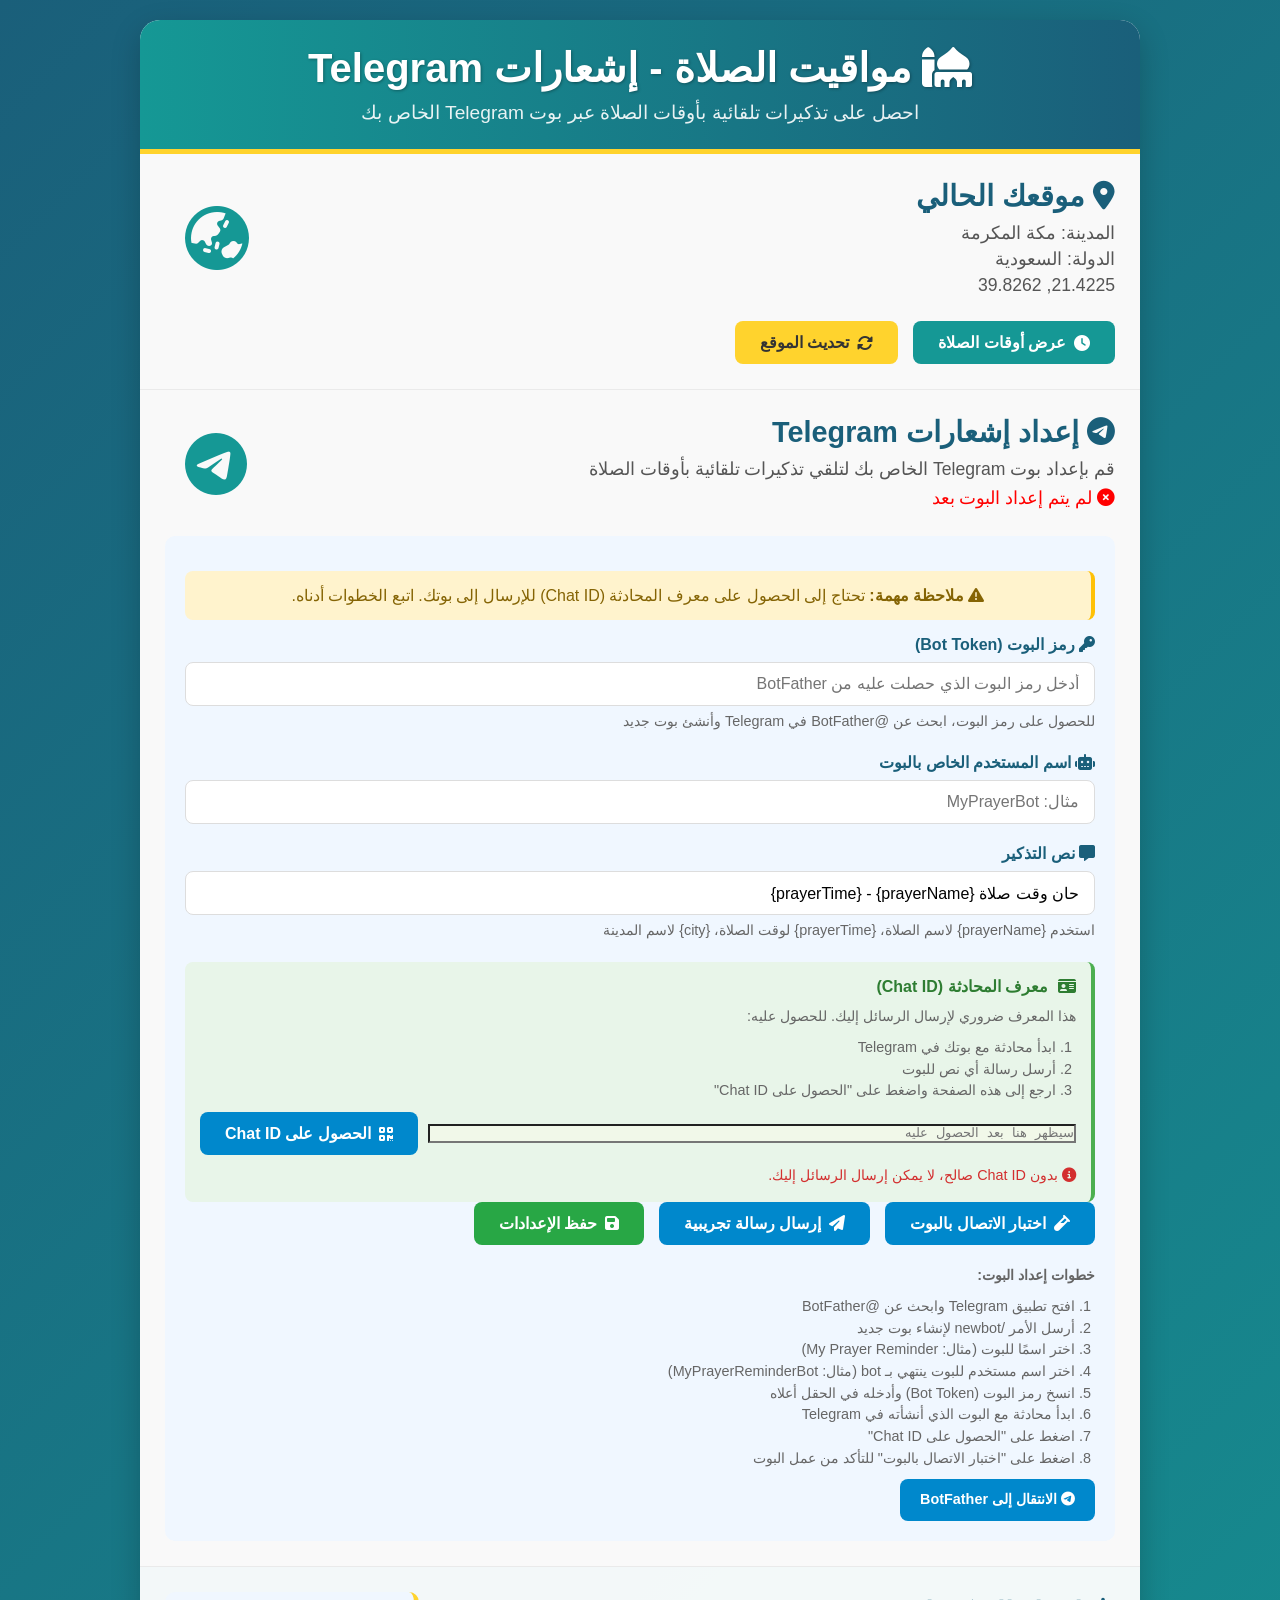
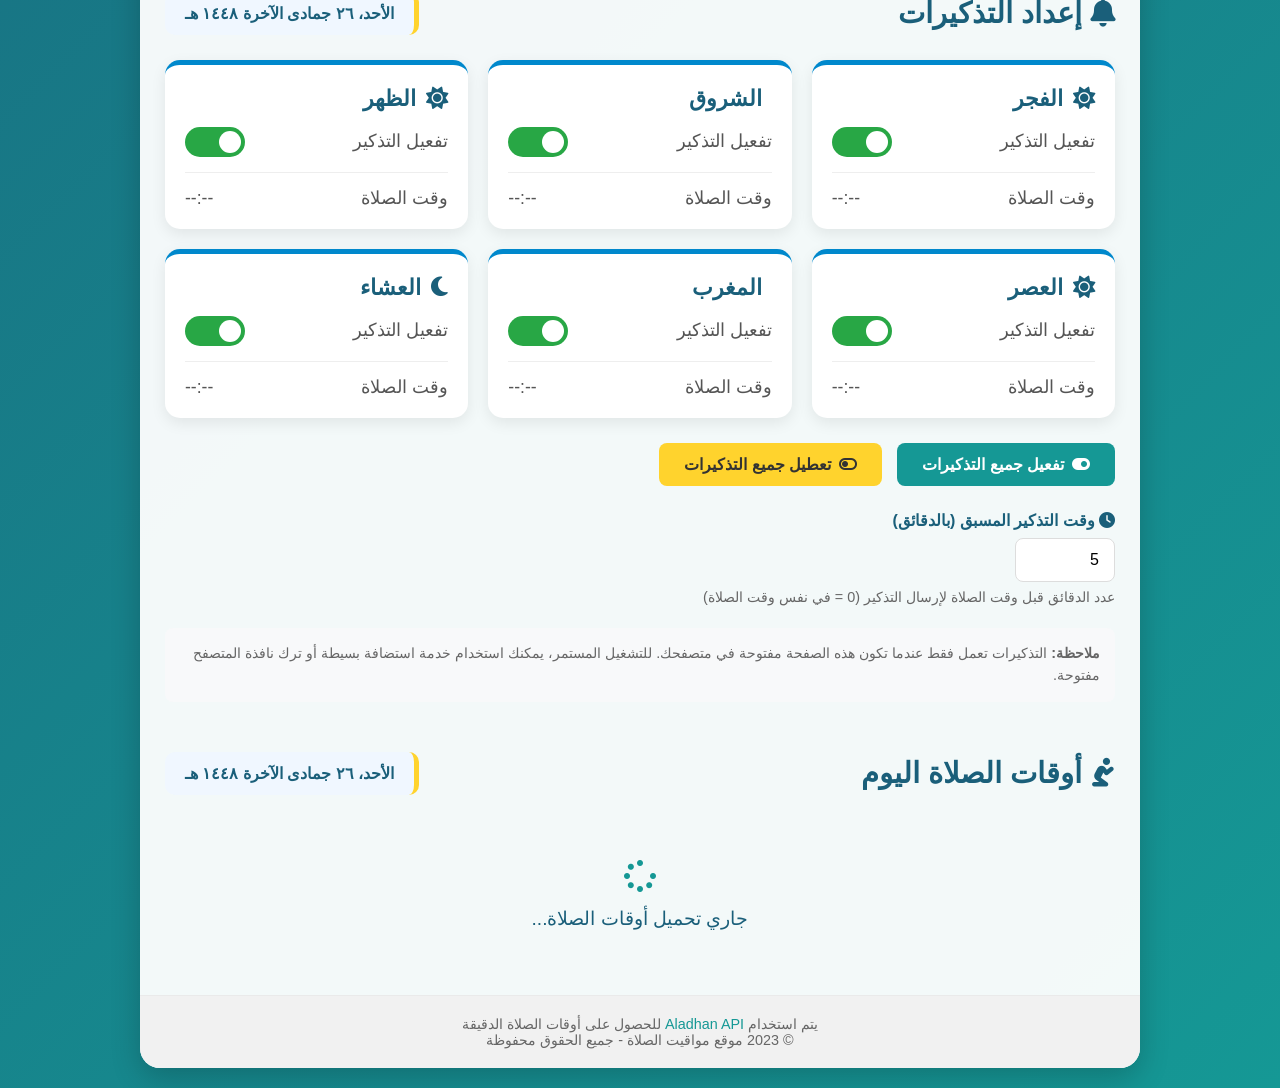
==== assets/index.html @ 21e34a26 "Add files via upload" ====
<!DOCTYPE html>
<html lang="ar" dir="rtl">
<head>
    <meta charset="UTF-8">
    <meta name="viewport" content="width=device-width, initial-scale=1.0">
    <title>مواقيت الصلاة - إشعارات Telegram</title>
    <link rel="stylesheet" href="https://cdnjs.cloudflare.com/ajax/libs/font-awesome/6.4.0/css/all.min.css">
    <style>
        * {
            margin: 0;
            padding: 0;
            box-sizing: border-box;
            font-family: 'Segoe UI', Tahoma, Geneva, Verdana, sans-serif;
        }
        
        body {
            background: linear-gradient(135deg, #1a5f7a 0%, #159895 100%);
            color: #333;
            min-height: 100vh;
            padding: 20px;
        }
        
        .container {
            max-width: 1000px;
            margin: 0 auto;
            background-color: rgba(255, 255, 255, 0.95);
            border-radius: 20px;
            box-shadow: 0 10px 30px rgba(0, 0, 0, 0.2);
            overflow: hidden;
        }
        
        header {
            background: linear-gradient(90deg, #159895 0%, #1a5f7a 100%);
            color: white;
            padding: 25px;
            text-align: center;
            border-bottom: 5px solid #FFD32D;
        }
        
        header h1 {
            font-size: 2.5rem;
            margin-bottom: 10px;
            text-shadow: 1px 1px 3px rgba(0, 0, 0, 0.3);
        }
        
        header p {
            font-size: 1.2rem;
            opacity: 0.9;
        }
        
        .location-section, .telegram-section {
            padding: 25px;
            border-bottom: 1px solid #eaeaea;
            background-color: #f9f9f9;
        }
        
        .location-info, .telegram-info {
            display: flex;
            flex-wrap: wrap;
            justify-content: space-between;
            align-items: center;
            margin-bottom: 20px;
        }
        
        .location-details, .telegram-details {
            flex: 1;
            min-width: 300px;
        }
        
        .location-details h2, .telegram-details h2 {
            color: #1a5f7a;
            margin-bottom: 10px;
            font-size: 1.8rem;
        }
        
        .location-details p, .telegram-details p {
            font-size: 1.1rem;
            color: #555;
            margin-bottom: 5px;
        }
        
        .location-icon, .telegram-icon {
            font-size: 4rem;
            color: #159895;
            margin-left: 20px;
        }
        
        .controls {
            display: flex;
            gap: 15px;
            flex-wrap: wrap;
        }
        
        button {
            padding: 12px 25px;
            border: none;
            border-radius: 8px;
            cursor: pointer;
            font-size: 1rem;
            font-weight: 600;
            transition: all 0.3s ease;
            display: flex;
            align-items: center;
            justify-content: center;
            gap: 8px;
        }
        
        .btn-primary {
            background-color: #159895;
            color: white;
        }
        
        .btn-primary:hover {
            background-color: #1a5f7a;
            transform: translateY(-2px);
        }
        
        .btn-secondary {
            background-color: #FFD32D;
            color: #333;
        }
        
        .btn-secondary:hover {
            background-color: #FFC107;
            transform: translateY(-2px);
        }
        
        .btn-telegram {
            background-color: #0088cc;
            color: white;
        }
        
        .btn-telegram:hover {
            background-color: #006699;
            transform: translateY(-2px);
        }
        
        .btn-success {
            background-color: #28a745;
            color: white;
        }
        
        .btn-success:hover {
            background-color: #218838;
            transform: translateY(-2px);
        }
        
        .prayer-times, .notification-settings {
            padding: 25px;
        }
        
        .prayer-header, .notification-header {
            display: flex;
            justify-content: space-between;
            align-items: center;
            margin-bottom: 25px;
            flex-wrap: wrap;
        }
        
        .prayer-header h2, .notification-header h2 {
            color: #1a5f7a;
            font-size: 1.8rem;
        }
        
        .date-info {
            background-color: #f0f7ff;
            padding: 12px 20px;
            border-radius: 10px;
            font-weight: 600;
            color: #1a5f7a;
            border-right: 5px solid #FFD32D;
        }
        
        .prayer-grid {
            display: grid;
            grid-template-columns: repeat(auto-fill, minmax(180px, 1fr));
            gap: 20px;
        }
        
        .prayer-card {
            background: white;
            border-radius: 15px;
            padding: 20px;
            text-align: center;
            box-shadow: 0 5px 15px rgba(0, 0, 0, 0.08);
            transition: all 0.3s ease;
            border-top: 5px solid #159895;
            position: relative;
            overflow: hidden;
        }
        
        .prayer-card:hover {
            transform: translateY(-5px);
            box-shadow: 0 10px 20px rgba(0, 0, 0, 0.15);
        }
        
        .prayer-card.active {
            border-top-color: #FFD32D;
            background-color: #f9f9ff;
        }
        
        .prayer-name {
            font-size: 1.5rem;
            color: #1a5f7a;
            margin-bottom: 10px;
            font-weight: 700;
        }
        
        .prayer-time {
            font-size: 2.2rem;
            color: #159895;
            font-weight: 700;
            margin-bottom: 15px;
        }
        
        .prayer-icon {
            font-size: 2.5rem;
            color: rgba(21, 152, 149, 0.2);
            margin-bottom: 15px;
        }
        
        .next-prayer {
            background-color: #FFD32D;
            color: #333;
            padding: 5px 15px;
            border-radius: 20px;
            font-weight: 600;
            font-size: 0.9rem;
            margin-top: 10px;
            display: inline-block;
        }
        
        .notification-grid {
            display: grid;
            grid-template-columns: repeat(auto-fill, minmax(250px, 1fr));
            gap: 20px;
            margin-bottom: 25px;
        }
        
        .notification-card {
            background: white;
            border-radius: 15px;
            padding: 20px;
            box-shadow: 0 5px 15px rgba(0, 0, 0, 0.08);
            transition: all 0.3s ease;
            border-top: 5px solid #0088cc;
            position: relative;
        }
        
        .notification-card:hover {
            transform: translateY(-3px);
            box-shadow: 0 8px 16px rgba(0, 0, 0, 0.12);
        }
        
        .notification-card h3 {
            color: #1a5f7a;
            margin-bottom: 15px;
            font-size: 1.4rem;
            display: flex;
            align-items: center;
            gap: 10px;
        }
        
        .notification-option {
            display: flex;
            justify-content: space-between;
            align-items: center;
            margin-bottom: 15px;
            padding-bottom: 15px;
            border-bottom: 1px solid #eee;
        }
        
        .notification-option:last-child {
            margin-bottom: 0;
            padding-bottom: 0;
            border-bottom: none;
        }
        
        .notification-label {
            font-size: 1.1rem;
            color: #555;
        }
        
        .switch {
            position: relative;
            display: inline-block;
            width: 60px;
            height: 30px;
        }
        
        .switch input {
            opacity: 0;
            width: 0;
            height: 0;
        }
        
        .slider {
            position: absolute;
            cursor: pointer;
            top: 0;
            left: 0;
            right: 0;
            bottom: 0;
            background-color: #ccc;
            transition: .4s;
            border-radius: 34px;
        }
        
        .slider:before {
            position: absolute;
            content: "";
            height: 22px;
            width: 22px;
            left: 4px;
            bottom: 4px;
            background-color: white;
            transition: .4s;
            border-radius: 50%;
        }
        
        input:checked + .slider {
            background-color: #28a745;
        }
        
        input:checked + .slider:before {
            transform: translateX(30px);
        }
        
        .bot-config {
            background-color: #f0f7ff;
            padding: 20px;
            border-radius: 10px;
            margin-top: 20px;
        }
        
        .form-group {
            margin-bottom: 20px;
        }
        
        .form-group label {
            display: block;
            margin-bottom: 8px;
            font-weight: 600;
            color: #1a5f7a;
        }
        
        .form-group input {
            width: 100%;
            padding: 12px 15px;
            border: 1px solid #ddd;
            border-radius: 8px;
            font-size: 1rem;
            transition: all 0.3s ease;
        }
        
        .form-group input:focus {
            outline: none;
            border-color: #159895;
            box-shadow: 0 0 0 3px rgba(21, 152, 149, 0.2);
        }
        
        .chat-id-section {
            background-color: #e8f5e9;
            padding: 15px;
            border-radius: 8px;
            margin-top: 15px;
            border-right: 4px solid #4caf50;
        }
        
        .chat-id-section h4 {
            color: #2e7d32;
            margin-bottom: 10px;
            display: flex;
            align-items: center;
            gap: 10px;
        }
        
        .chat-id-display {
            display: flex;
            gap: 10px;
            align-items: center;
            margin-top: 10px;
        }
        
        .chat-id-display input {
            flex: 1;
            background-color: #f1f8e9;
            font-family: monospace;
        }
        
        .help-text {
            font-size: 0.9rem;
            color: #666;
            margin-top: 5px;
            line-height: 1.5;
        }
        
        .telegram-link {
            display: inline-block;
            background-color: #0088cc;
            color: white;
            padding: 10px 20px;
            border-radius: 8px;
            text-decoration: none;
            font-weight: 600;
            margin-top: 10px;
            transition: all 0.3s ease;
        }
        
        .telegram-link:hover {
            background-color: #006699;
            transform: translateY(-2px);
        }
        
        .loading {
            text-align: center;
            padding: 40px;
            font-size: 1.2rem;
            color: #1a5f7a;
        }
        
        .loading i {
            font-size: 2rem;
            margin-bottom: 15px;
            color: #159895;
        }
        
        .error {
            text-align: center;
            padding: 40px;
            background-color: #ffeaea;
            border-radius: 10px;
            color: #d32f2f;
            margin: 20px;
        }
        
        .success-message {
            text-align: center;
            padding: 15px;
            background-color: #d4edda;
            border-radius: 8px;
            color: #155724;
            margin: 15px 0;
            display: none;
        }
        
        .warning-message {
            text-align: center;
            padding: 15px;
            background-color: #fff3cd;
            border-radius: 8px;
            color: #856404;
            margin: 15px 0;
            border-right: 4px solid #ffc107;
        }
        
        footer {
            text-align: center;
            padding: 20px;
            background-color: #f1f1f1;
            color: #666;
            border-top: 1px solid #eaeaea;
            font-size: 0.9rem;
        }
        
        footer a {
            color: #159895;
            text-decoration: none;
        }
        
        @media (max-width: 768px) {
            header h1 {
                font-size: 2rem;
            }
            
            .location-info, .telegram-info {
                flex-direction: column;
                text-align: center;
            }
            
            .location-icon, .telegram-icon {
                margin: 15px 0;
            }
            
            .prayer-grid {
                grid-template-columns: repeat(2, 1fr);
            }
            
            .notification-grid {
                grid-template-columns: 1fr;
            }
            
            .controls {
                justify-content: center;
            }
        }
        
        @media (max-width: 480px) {
            .prayer-grid {
                grid-template-columns: 1fr;
            }
            
            .prayer-time {
                font-size: 1.8rem;
            }
            
            .switch {
                width: 50px;
                height: 25px;
            }
            
            .slider:before {
                height: 17px;
                width: 17px;
            }
            
            input:checked + .slider:before {
                transform: translateX(25px);
            }
        }
    </style>
</head>
<body>
    <div class="container">
        <header>
            <h1><i class="fas fa-mosque"></i> مواقيت الصلاة - إشعارات Telegram</h1>
            <p>احصل على تذكيرات تلقائية بأوقات الصلاة عبر بوت Telegram الخاص بك</p>
        </header>
        
        <section class="location-section">
            <div class="location-info">
                <div class="location-details">
                    <h2><i class="fas fa-map-marker-alt"></i> موقعك الحالي</h2>
                    <p id="city">جاري تحديد الموقع...</p>
                    <p id="country">جاري التحديد...</p>
                    <p id="coordinates">جاري التحديد...</p>
                </div>
                <div class="location-icon">
                    <i class="fas fa-globe-asia"></i>
                </div>
            </div>
            
            <div class="controls">
                <button class="btn-primary" id="getPrayerTimes">
                    <i class="fas fa-clock"></i> عرض أوقات الصلاة
                </button>
                <button class="btn-secondary" id="refreshLocation">
                    <i class="fas fa-sync-alt"></i> تحديث الموقع
                </button>
            </div>
        </section>
        
        <section class="telegram-section">
            <div class="telegram-info">
                <div class="telegram-details">
                    <h2><i class="fab fa-telegram"></i> إعداد إشعارات Telegram</h2>
                    <p>قم بإعداد بوت Telegram الخاص بك لتلقي تذكيرات تلقائية بأوقات الصلاة</p>
                    <p id="botStatus" class="help-text">لم يتم إعداد البوت بعد</p>
                </div>
                <div class="telegram-icon">
                    <i class="fab fa-telegram-plane"></i>
                </div>
            </div>
            
            <div class="bot-config">
                <div class="warning-message" id="chatIdWarning">
                    <i class="fas fa-exclamation-triangle"></i>
                    <strong>ملاحظة مهمة:</strong> تحتاج إلى الحصول على معرف المحادثة (Chat ID) للإرسال إلى بوتك. اتبع الخطوات أدناه.
                </div>
                
                <div class="form-group">
                    <label for="botToken"><i class="fas fa-key"></i> رمز البوت (Bot Token)</label>
                    <input type="text" id="botToken" placeholder="أدخل رمز البوت الذي حصلت عليه من BotFather">
                    <p class="help-text">للحصول على رمز البوت، ابحث عن @BotFather في Telegram وأنشئ بوت جديد</p>
                </div>
                
                <div class="form-group">
                    <label for="botUsername"><i class="fas fa-robot"></i> اسم المستخدم الخاص بالبوت</label>
                    <input type="text" id="botUsername" placeholder="مثال: MyPrayerBot">
                </div>
                
                <div class="form-group">
                    <label for="reminderMessage"><i class="fas fa-comment-alt"></i> نص التذكير</label>
                    <input type="text" id="reminderMessage" placeholder="حان وقت صلاة {prayerName}" value="حان وقت صلاة {prayerName} - {prayerTime}">
                    <p class="help-text">استخدم {prayerName} لاسم الصلاة، {prayerTime} لوقت الصلاة، {city} لاسم المدينة</p>
                </div>
                
                <div class="chat-id-section">
                    <h4><i class="fas fa-id-card"></i> معرف المحادثة (Chat ID)</h4>
                    <p class="help-text">هذا المعرف ضروري لإرسال الرسائل إليك. للحصول عليه:</p>
                    <ol class="help-text" style="padding-right: 20px; margin-top: 10px;">
                        <li>ابدأ محادثة مع بوتك في Telegram</li>
                        <li>أرسل رسالة أي نص للبوت</li>
                        <li>ارجع إلى هذه الصفحة واضغط على "الحصول على Chat ID"</li>
                    </ol>
                    
                    <div class="chat-id-display">
                        <input type="text" id="chatId" placeholder="سيظهر هنا بعد الحصول عليه" readonly>
                        <button class="btn-telegram" id="getChatId">
                            <i class="fas fa-qrcode"></i> الحصول على Chat ID
                        </button>
                    </div>
                    
                    <p class="help-text" style="margin-top: 10px; color: #d32f2f;">
                        <i class="fas fa-info-circle"></i> بدون Chat ID صالح، لا يمكن إرسال الرسائل إليك.
                    </p>
                </div>
                
                <div class="controls">
                    <button class="btn-telegram" id="testBot">
                        <i class="fas fa-vial"></i> اختبار الاتصال بالبوت
                    </button>
                    <button class="btn-telegram" id="sendTestMessage">
                        <i class="fas fa-paper-plane"></i> إرسال رسالة تجريبية
                    </button>
                    <button class="btn-success" id="saveBotConfig">
                        <i class="fas fa-save"></i> حفظ الإعدادات
                    </button>
                </div>
                
                <div id="successMessage" class="success-message">
                    <i class="fas fa-check-circle"></i> تم حفظ الإعدادات بنجاح!
                </div>
                
                <div class="help-text" style="margin-top: 20px;">
                    <p><strong>خطوات إعداد البوت:</strong></p>
                    <ol style="padding-right: 20px; margin-top: 10px;">
                        <li>افتح تطبيق Telegram وابحث عن @BotFather</li>
                        <li>أرسل الأمر /newbot لإنشاء بوت جديد</li>
                        <li>اختر اسمًا للبوت (مثال: My Prayer Reminder)</li>
                        <li>اختر اسم مستخدم للبوت ينتهي بـ bot (مثال: MyPrayerReminderBot)</li>
                        <li>انسخ رمز البوت (Bot Token) وأدخله في الحقل أعلاه</li>
                        <li>ابدأ محادثة مع البوت الذي أنشأته في Telegram</li>
                        <li>اضغط على "الحصول على Chat ID"</li>
                        <li>اضغط على "اختبار الاتصال بالبوت" للتأكد من عمل البوت</li>
                    </ol>
                    <a href="https://t.me/botfather" target="_blank" class="telegram-link">
                        <i class="fab fa-telegram"></i> الانتقال إلى BotFather
                    </a>
                </div>
            </div>
        </section>
        
        <section class="notification-settings">
            <div class="notification-header">
                <h2><i class="fas fa-bell"></i> إعداد التذكيرات</h2>
                <div class="date-info" id="todayDate">جاري التحميل...</div>
            </div>
            
            <div class="notification-grid" id="notificationGrid">
                <!-- سيتم ملء خيارات التذكير هنا -->
            </div>
            
            <div class="controls">
                <button class="btn-primary" id="enableAllNotifications">
                    <i class="fas fa-toggle-on"></i> تفعيل جميع التذكيرات
                </button>
                <button class="btn-secondary" id="disableAllNotifications">
                    <i class="fas fa-toggle-off"></i> تعطيل جميع التذكيرات
                </button>
            </div>
            
            <div class="form-group" style="margin-top: 25px;">
                <label for="advanceMinutes"><i class="fas fa-clock"></i> وقت التذكير المسبق (بالدقائق)</label>
                <input type="number" id="advanceMinutes" min="0" max="60" value="5" style="width: 100px;">
                <p class="help-text">عدد الدقائق قبل وقت الصلاة لإرسال التذكير (0 = في نفس وقت الصلاة)</p>
            </div>
            
            <div class="help-text" style="margin-top: 20px; padding: 15px; background-color: #f8f9fa; border-radius: 8px;">
                <p><strong>ملاحظة:</strong> التذكيرات تعمل فقط عندما تكون هذه الصفحة مفتوحة في متصفحك. 
                للتشغيل المستمر، يمكنك استخدام خدمة استضافة بسيطة أو ترك نافذة المتصفح مفتوحة.</p>
            </div>
        </section>
        
        <section class="prayer-times">
            <div class="prayer-header">
                <h2><i class="fas fa-pray"></i> أوقات الصلاة اليوم</h2>
                <div class="date-info" id="prayerDate">جاري التحميل...</div>
            </div>
            
            <div id="loading" class="loading">
                <i class="fas fa-spinner fa-spin"></i>
                <p>جاري تحميل أوقات الصلاة...</p>
            </div>
            
            <div id="prayerContainer" style="display: none;">
                <div class="prayer-grid" id="prayerGrid">
                    <!-- سيتم ملء أوقات الصلاة هنا -->
                </div>
            </div>
            
            <div id="errorContainer" class="error" style="display: none;">
                <p>حدث خطأ في جلب البيانات. يرجى المحاولة مرة أخرى.</p>
            </div>
        </section>
        
        <footer>
            <p>يتم استخدام <a href="https://aladhan.com/" target="_blank">Aladhan API</a> للحصول على أوقات الصلاة الدقيقة</p>
            <p>© 2023 موقع مواقيت الصلاة - جميع الحقوق محفوظة</p>
        </footer>
    </div>

    <script>
        // عناصر DOM
        const cityElement = document.getElementById('city');
        const countryElement = document.getElementById('country');
        const coordinatesElement = document.getElementById('coordinates');
        const todayDateElement = document.getElementById('todayDate');
        const prayerDateElement = document.getElementById('prayerDate');
        const prayerGrid = document.getElementById('prayerGrid');
        const notificationGrid = document.getElementById('notificationGrid');
        const loadingElement = document.getElementById('loading');
        const prayerContainer = document.getElementById('prayerContainer');
        const errorContainer = document.getElementById('errorContainer');
        const successMessage = document.getElementById('successMessage');
        const chatIdWarning = document.getElementById('chatIdWarning');
        
        // الأزرار
        const getPrayerTimesBtn = document.getElementById('getPrayerTimes');
        const refreshLocationBtn = document.getElementById('refreshLocation');
        const testBotBtn = document.getElementById('testBot');
        const sendTestMessageBtn = document.getElementById('sendTestMessage');
        const getChatIdBtn = document.getElementById('getChatId');
        const saveBotConfigBtn = document.getElementById('saveBotConfig');
        const enableAllBtn = document.getElementById('enableAllNotifications');
        const disableAllBtn = document.getElementById('disableAllNotifications');
        
        // عناصر إعدادات البوت
        const botTokenInput = document.getElementById('botToken');
        const botUsernameInput = document.getElementById('botUsername');
        const reminderMessageInput = document.getElementById('reminderMessage');
        const chatIdInput = document.getElementById('chatId');
        const advanceMinutesInput = document.getElementById('advanceMinutes');
        
        // بيانات التطبيق
        let userLocation = {
            latitude: null,
            longitude: null,
            city: 'غير محدد',
            country: 'غير محدد'
        };
        
        let prayerTimes = null;
        let botConfig = {
            token: '',
            username: '',
            chatId: '',
            reminderMessage: 'حان وقت صلاة {prayerName} - {prayerTime}',
            enabledPrayers: {
                Fajr: true,
                Sunrise: true,
                Dhuhr: true,
                Asr: true,
                Maghrib: true,
                Isha: true
            },
            advanceMinutes: 5
        };
        
        let nextReminderTimer = null;
        
        // أسماء الصلوات بالعربية وبياناتها
        const prayers = [
            { name: 'الفجر', key: 'Fajr', icon: 'fas fa-sun' },
            { name: 'الشروق', key: 'Sunrise', icon: 'fas fa-sunrise' },
            { name: 'الظهر', key: 'Dhuhr', icon: 'fas fa-sun' },
            { name: 'العصر', key: 'Asr', icon: 'fas fa-sun' },
            { name: 'المغرب', key: 'Maghrib', icon: 'fas fa-sunset' },
            { name: 'العشاء', key: 'Isha', icon: 'fas fa-moon' }
        ];
        
        // عند تحميل الصفحة
        document.addEventListener('DOMContentLoaded', function() {
            getCurrentLocation();
            updateDate();
            loadBotConfig();
            setupNotificationOptions();
            updateBotStatus();
            
            // تحميل أوقات الصلاة بعد 2 ثانية
            setTimeout(() => {
                if (userLocation.latitude && userLocation.longitude) {
                    fetchPrayerTimes();
                }
            }, 2000);
        });
        
        // أحداث الأزرار
        getPrayerTimesBtn.addEventListener('click', function() {
            if (userLocation.latitude && userLocation.longitude) {
                fetchPrayerTimes();
            } else {
                alert('يرجى السماح بالوصول إلى الموقع أولاً');
                getCurrentLocation();
            }
        });
        
        refreshLocationBtn.addEventListener('click', function() {
            getCurrentLocation();
        });
        
        testBotBtn.addEventListener('click', testBotConnection);
        sendTestMessageBtn.addEventListener('click', sendTestMessage);
        getChatIdBtn.addEventListener('click', getChatIdFromBot);
        saveBotConfigBtn.addEventListener('click', saveBotConfig);
        enableAllBtn.addEventListener('click', enableAllNotifications);
        disableAllBtn.addEventListener('click', disableAllNotifications);
        
        // دالة للحصول على الموقع الحالي
        function getCurrentLocation() {
            if (navigator.geolocation) {
                navigator.geolocation.getCurrentPosition(
                    function(position) {
                        userLocation.latitude = position.coords.latitude;
                        userLocation.longitude = position.coords.longitude;
                        
                        coordinatesElement.textContent = `${userLocation.latitude.toFixed(4)}, ${userLocation.longitude.toFixed(4)}`;
                        reverseGeocode(userLocation.latitude, userLocation.longitude);
                    },
                    function(error) {
                        console.error('خطأ في الحصول على الموقع:', error);
                        // استخدام موقع افتراضي (مكة المكرمة)
                        userLocation.latitude = 21.4225;
                        userLocation.longitude = 39.8262;
                        userLocation.city = 'مكة المكرمة';
                        userLocation.country = 'السعودية';
                        
                        updateLocationUI();
                        coordinatesElement.textContent = `${userLocation.latitude.toFixed(4)}, ${userLocation.longitude.toFixed(4)}`;
                    }
                );
            } else {
                alert('متصفحك لا يدعم خدمة تحديد الموقع');
            }
        }
        
        // دالة لعكس الجغرافيا
        function reverseGeocode(lat, lng) {
            fetch(`https://nominatim.openstreetmap.org/reverse?format=json&lat=${lat}&lon=${lng}`)
                .then(response => response.json())
                .then(data => {
                    if (data.address) {
                        userLocation.city = data.address.city || data.address.town || data.address.village || 'غير معروف';
                        userLocation.country = data.address.country || 'غير معروف';
                        updateLocationUI();
                    }
                })
                .catch(error => {
                    console.error('خطأ في عكس الجغرافيا:', error);
                    userLocation.city = 'غير معروف';
                    userLocation.country = 'غير معروف';
                    updateLocationUI();
                });
        }
        
        // تحديث واجهة بيانات الموقع
        function updateLocationUI() {
            cityElement.textContent = `المدينة: ${userLocation.city}`;
            countryElement.textContent = `الدولة: ${userLocation.country}`;
        }
        
        // تحديث التاريخ
        function updateDate() {
            const now = new Date();
            const options = { weekday: 'long', year: 'numeric', month: 'long', day: 'numeric' };
            const dateString = now.toLocaleDateString('ar-SA', options);
            todayDateElement.textContent = dateString;
            prayerDateElement.textContent = dateString;
        }
        
        // جلب أوقات الصلاة
        function fetchPrayerTimes() {
            loadingElement.style.display = 'block';
            prayerContainer.style.display = 'none';
            errorContainer.style.display = 'none';
            
            const apiUrl = `https://api.aladhan.com/v1/timings?latitude=${userLocation.latitude}&longitude=${userLocation.longitude}&method=2`;
            
            fetch(apiUrl)
                .then(response => {
                    if (!response.ok) {
                        throw new Error('Network response was not ok');
                    }
                    return response.json();
                })
                .then(data => {
                    if (data.code === 200) {
                        prayerTimes = data.data.timings;
                        displayPrayerTimes();
                        updateNotificationTimes();
                        scheduleNextReminder();
                    } else {
                        throw new Error('API returned an error');
                    }
                })
                .catch(error => {
                    console.error('خطأ في جلب أوقات الصلاة:', error);
                    loadingElement.style.display = 'none';
                    errorContainer.style.display = 'block';
                });
        }
        
        // عرض أوقات الصلاة
        function displayPrayerTimes() {
            loadingElement.style.display = 'none';
            prayerContainer.style.display = 'block';
            prayerGrid.innerHTML = '';
            
            prayers.forEach(prayer => {
                const prayerTime = prayerTimes[prayer.key];
                if (prayerTime) {
                    const prayerCard = document.createElement('div');
                    prayerCard.className = 'prayer-card';
                    
                    const isNextPrayer = checkIfNextPrayer(prayer.key);
                    if (isNextPrayer) {
                        prayerCard.classList.add('active');
                    }
                    
                    prayerCard.innerHTML = `
                        <div class="prayer-icon">
                            <i class="${prayer.icon}"></i>
                        </div>
                        <div class="prayer-name">${prayer.name}</div>
                        <div class="prayer-time">${formatPrayerTime(prayerTime)}</div>
                        ${isNextPrayer ? '<div class="next-prayer">القادمة</div>' : ''}
                    `;
                    
                    prayerGrid.appendChild(prayerCard);
                }
            });
        }
        
        // تنسيق وقت الصلاة
        function formatPrayerTime(timeStr) {
            return timeStr.split(' ')[0];
        }
        
        // التحقق من الصلاة القادمة
        function checkIfNextPrayer(prayerKey) {
            if (!prayerTimes) return false;
            
            const now = new Date();
            const currentTime = now.getHours() * 60 + now.getMinutes();
            
            const prayerTimesInMinutes = {};
            
            prayers.forEach(prayer => {
                if (prayerTimes[prayer.key]) {
                    const timeParts = prayerTimes[prayer.key].split(':');
                    const hours = parseInt(timeParts[0]);
                    const minutes = parseInt(timeParts[1]);
                    prayerTimesInMinutes[prayer.key] = hours * 60 + minutes;
                }
            });
            
            let nextPrayerKey = null;
            let minDifference = 24 * 60;
            
            for (const key in prayerTimesInMinutes) {
                const difference = prayerTimesInMinutes[key] - currentTime;
                if (difference > 0 && difference < minDifference) {
                    minDifference = difference;
                    nextPrayerKey = key;
                }
            }
            
            if (!nextPrayerKey) {
                nextPrayerKey = 'Fajr';
            }
            
            return nextPrayerKey === prayerKey;
        }
        
        // إعداد خيارات الإشعارات
        function setupNotificationOptions() {
            notificationGrid.innerHTML = '';
            
            prayers.forEach(prayer => {
                const notificationCard = document.createElement('div');
                notificationCard.className = 'notification-card';
                
                const isEnabled = botConfig.enabledPrayers[prayer.key] || false;
                
                notificationCard.innerHTML = `
                    <h3><i class="${prayer.icon}"></i> ${prayer.name}</h3>
                    <div class="notification-option">
                        <span class="notification-label">تفعيل التذكير</span>
                        <label class="switch">
                            <input type="checkbox" id="notify_${prayer.key}" ${isEnabled ? 'checked' : ''}>
                            <span class="slider"></span>
                        </label>
                    </div>
                    <div class="notification-option">
                        <span class="notification-label">وقت الصلاة</span>
                        <span id="time_${prayer.key}" class="notification-label">--:--</span>
                    </div>
                `;
                
                notificationGrid.appendChild(notificationCard);
                
                // إضافة حدث لمفتاح التبديل
                const switchElement = notificationCard.querySelector(`#notify_${prayer.key}`);
                switchElement.addEventListener('change', function() {
                    botConfig.enabledPrayers[prayer.key] = this.checked;
                    saveBotConfigToStorage();
                });
            });
        }
        
        // تحديث أوقات الصلاة في قسم الإشعارات
        function updateNotificationTimes() {
            if (!prayerTimes) return;
            
            prayers.forEach(prayer => {
                const timeElement = document.getElementById(`time_${prayer.key}`);
                if (timeElement && prayerTimes[prayer.key]) {
                    timeElement.textContent = formatPrayerTime(prayerTimes[prayer.key]);
                }
            });
        }
        
        // اختبار اتصال البوت
        async function testBotConnection() {
            const token = botTokenInput.value.trim();
            
            if (!token) {
                alert('يرجى إدخال رمز البوت أولاً');
                return;
            }
            
            try {
                testBotBtn.innerHTML = '<i class="fas fa-spinner fa-spin"></i> جاري الاختبار...';
                testBotBtn.disabled = true;
                
                // اختبار واجهة برمجة تطبيقات Telegram
                const response = await fetch(`https://api.telegram.org/bot${token}/getMe`);
                const data = await response.json();
                
                if (data.ok) {
                    alert(`✅ تم الاتصال بالبوت بنجاح!\n\nاسم البوت: ${data.result.first_name}\nمعرف البوت: @${data.result.username}`);
                    
                    // تحديث اسم المستخدم تلقائيًا
                    botUsernameInput.value = data.result.username;
                    updateBotStatus(true, data.result.first_name);
                } else {
                    throw new Error(data.description || 'فشل الاتصال بالبوت');
                }
            } catch (error) {
                console.error('خطأ في اختبار البوت:', error);
                alert(`❌ فشل الاتصال بالبوت: ${error.message}`);
                updateBotStatus(false);
            } finally {
                testBotBtn.innerHTML = '<i class="fas fa-vial"></i> اختبار الاتصال بالبوت';
                testBotBtn.disabled = false;
            }
        }
        
        // الحصول على Chat ID من البوت
        async function getChatIdFromBot() {
            const token = botTokenInput.value.trim();
            
            if (!token) {
                alert('يرجى إدخال رمز البوت أولاً');
                return;
            }
            
            try {
                getChatIdBtn.innerHTML = '<i class="fas fa-spinner fa-spin"></i> جاري البحث...';
                getChatIdBtn.disabled = true;
                
                // الحصول على آخر التحديثات
                const response = await fetch(`https://api.telegram.org/bot${token}/getUpdates`);
                const data = await response.json();
                
                if (data.ok && data.result.length > 0) {
                    // البحث عن آخر رسالة تحتوي على chat id
                    const lastUpdate = data.result[data.result.length - 1];
                    let chatId = null;
                    
                    if (lastUpdate.message) {
                        chatId = lastUpdate.message.chat.id;
                    } else if (lastUpdate.channel_post) {
                        chatId = lastUpdate.channel_post.chat.id;
                    } else if (lastUpdate.edited_message) {
                        chatId = lastUpdate.edited_message.chat.id;
                    }
                    
                    if (chatId) {
                        chatIdInput.value = chatId;
                        botConfig.chatId = chatId;
                        saveBotConfigToStorage();
                        
                        alert(`✅ تم الحصول على Chat ID: ${chatId}`);
                        chatIdWarning.style.display = 'none';
                    } else {
                        throw new Error('لم يتم العثور على Chat ID في التحديثات. يرجى إرسال رسالة إلى البوت أولاً.');
                    }
                } else {
                    throw new Error('لم يتم العثور على تحديثات. يرجى إرسال رسالة إلى البوت أولاً.');
                }
            } catch (error) {
                console.error('خطأ في الحصول على Chat ID:', error);
                alert(`❌ فشل الحصول على Chat ID: ${error.message}\n\nيرجى التأكد من:\n1. بدأت محادثة مع البوت\n2. أرسلت رسالة إلى البوت\n3. انتظرت بضع ثواني ثم حاول مرة أخرى`);
            } finally {
                getChatIdBtn.innerHTML = '<i class="fas fa-qrcode"></i> الحصول على Chat ID';
                getChatIdBtn.disabled = false;
            }
        }
        
        // إرسال رسالة تجريبية
        async function sendTestMessage() {
            const token = botTokenInput.value.trim();
            const chatId = chatIdInput.value.trim();
            
            if (!token) {
                alert('يرجى إدخال رمز البوت أولاً');
                return;
            }
            
            if (!chatId) {
                alert('يرجى الحصول على Chat ID أولاً');
                return;
            }
            
            try {
                sendTestMessageBtn.innerHTML = '<i class="fas fa-spinner fa-spin"></i> جاري الإرسال...';
                sendTestMessageBtn.disabled = true;
                
                const message = `🔔 اختبار: بوت التذكير بأوقات الصلاة يعمل بشكل صحيح!\n\n📍 الموقع: ${userLocation.city}\n📅 التاريخ: ${new Date().toLocaleDateString('ar-SA')}`;
                
                const response = await fetch(`https://api.telegram.org/bot${token}/sendMessage`, {
                    method: 'POST',
                    headers: {
                        'Content-Type': 'application/json',
                    },
                    body: JSON.stringify({
                        chat_id: chatId,
                        text: message,
                        parse_mode: 'HTML'
                    })
                });
                
                const data = await response.json();
                
                if (data.ok) {
                    alert(`✅ تم إرسال الرسالة التجريبية بنجاح!\n\nرقم الرسالة: ${data.result.message_id}`);
                } else {
                    throw new Error(data.description || 'فشل إرسال الرسالة');
                }
            } catch (error) {
                console.error('خطأ في إرسال الرسالة:', error);
                alert(`❌ فشل إرسال الرسالة: ${error.message}`);
            } finally {
                sendTestMessageBtn.innerHTML = '<i class="fas fa-paper-plane"></i> إرسال رسالة تجريبية';
                sendTestMessageBtn.disabled = false;
            }
        }
        
        // حفظ إعدادات البوت
        function saveBotConfig() {
            botConfig.token = botTokenInput.value.trim();
            botConfig.username = botUsernameInput.value.trim();
            botConfig.chatId = chatIdInput.value.trim();
            botConfig.reminderMessage = reminderMessageInput.value.trim() || 'حان وقت صلاة {prayerName} - {prayerTime}';
            botConfig.advanceMinutes = parseInt(advanceMinutesInput.value) || 5;
            
            saveBotConfigToStorage();
            
            // عرض رسالة النجاح
            successMessage.style.display = 'block';
            setTimeout(() => {
                successMessage.style.display = 'none';
            }, 3000);
            
            // إعادة جدولة التذكيرات
            scheduleNextReminder();
        }
        
        // حفظ الإعدادات في localStorage
        function saveBotConfigToStorage() {
            localStorage.setItem('prayerBotConfig', JSON.stringify(botConfig));
            updateBotStatus();
        }
        
        // تحميل إعدادات البوت من localStorage
        function loadBotConfig() {
            const savedConfig = localStorage.getItem('prayerBotConfig');
            if (savedConfig) {
                try {
                    const parsedConfig = JSON.parse(savedConfig);
                    botConfig = { ...botConfig, ...parsedConfig };
                    
                    // تحديث واجهة المستخدم
                    botTokenInput.value = botConfig.token;
                    botUsernameInput.value = botConfig.username;
                    chatIdInput.value = botConfig.chatId;
                    reminderMessageInput.value = botConfig.reminderMessage;
                    advanceMinutesInput.value = botConfig.advanceMinutes;
                    
                    // تحديث مفاتيح التبديل
                    prayers.forEach(prayer => {
                        const switchElement = document.getElementById(`notify_${prayer.key}`);
                        if (switchElement) {
                            switchElement.checked = botConfig.enabledPrayers[prayer.key] || false;
                        }
                    });
                } catch (error) {
                    console.error('خطأ في تحميل إعدادات البوت:', error);
                }
            }
        }
        
        // تحديث حالة البوت المعروضة
        function updateBotStatus(isConnected, botName) {
            const botStatusElement = document.getElementById('botStatus');
            
            if (botConfig.token) {
                if (botConfig.chatId) {
                    if (isConnected === true) {
                        botStatusElement.innerHTML = `<span style="color: green;"><i class="fas fa-check-circle"></i> متصل - ${botName} (Chat ID: ${botConfig.chatId})</span>`;
                    } else {
                        botStatusElement.innerHTML = `<span style="color: orange;"><i class="fas fa-exclamation-circle"></i> تم الإعداد - Chat ID: ${botConfig.chatId}</span>`;
                    }
                    chatIdWarning.style.display = 'none';
                } else {
                    botStatusElement.innerHTML = `<span style="color: orange;"><i class="fas fa-exclamation-circle"></i> تم إدخال رمز البوت - يحتاج Chat ID</span>`;
                    chatIdWarning.style.display = 'block';
                }
            } else {
                botStatusElement.innerHTML = `<span style="color: red;"><i class="fas fa-times-circle"></i> لم يتم إعداد البوت بعد</span>`;
                chatIdWarning.style.display = 'block';
            }
        }
        
        // تفعيل جميع التذكيرات
        function enableAllNotifications() {
            prayers.forEach(prayer => {
                botConfig.enabledPrayers[prayer.key] = true;
                const switchElement = document.getElementById(`notify_${prayer.key}`);
                if (switchElement) {
                    switchElement.checked = true;
                }
            });
            saveBotConfigToStorage();
        }
        
        // تعطيل جميع التذكيرات
        function disableAllNotifications() {
            prayers.forEach(prayer => {
                botConfig.enabledPrayers[prayer.key] = false;
                const switchElement = document.getElementById(`notify_${prayer.key}`);
                if (switchElement) {
                    switchElement.checked = false;
                }
            });
            saveBotConfigToStorage();
        }
        
        // جدولة التذكير القادم
        function scheduleNextReminder() {
            if (!prayerTimes || !botConfig.token || !botConfig.chatId) {
                console.log('لا يمكن جدولة التذكير: بيانات غير مكتملة');
                return;
            }
            
            // إلغاء المؤقت السابق
            if (nextReminderTimer) {
                clearTimeout(nextReminderTimer);
            }
            
            const now = new Date();
            const currentTime = now.getHours() * 60 + now.getMinutes();
            const advanceMinutes = botConfig.advanceMinutes || 0;
            
            let nextPrayer = null;
            let minDifference = 24 * 60;
            
            // البحث عن أقرب صلاة مفعلة
            prayers.forEach(prayer => {
                if (prayerTimes[prayer.key] && botConfig.enabledPrayers[prayer.key]) {
                    const timeParts = prayerTimes[prayer.key].split(':');
                    const prayerTime = parseInt(timeParts[0]) * 60 + parseInt(timeParts[1]);
                    let difference = prayerTime - advanceMinutes - currentTime;
                    
                    // إذا كان الوقت قد فات اليوم، نضيف 24 ساعة
                    if (difference < 0) {
                        difference += 24 * 60;
                    }
                    
                    if (difference < minDifference) {
                        minDifference = difference;
                        nextPrayer = prayer;
                    }
                }
            });
            
            if (nextPrayer) {
                const timeParts = prayerTimes[nextPrayer.key].split(':');
                const prayerTime = parseInt(timeParts[0]) * 60 + parseInt(timeParts[1]);
                
                // حساب الوقت حتى التذكير التالي (بالمللي ثانية)
                let timeUntilReminder = minDifference * 60 * 1000;
                
                console.log(`سيتم إرسال تذكير لصلاة ${nextPrayer.name} بعد ${Math.round(timeUntilReminder / 60000)} دقيقة`);
                
                // جدولة التذكير
                nextReminderTimer = setTimeout(() => {
                    sendPrayerReminder(nextPrayer);
                    scheduleNextReminder(); // جدولة التذكير التالي
                }, timeUntilReminder);
            } else {
                console.log('لا توجد صلوات مفعلة للتذكير');
            }
        }
        
        // إرسال تذكير الصلاة
        async function sendPrayerReminder(prayer) {
            if (!botConfig.token || !botConfig.chatId || !prayerTimes) {
                console.log('لا يمكن إرسال التذكير: بيانات غير مكتملة');
                return;
            }
            
            try {
                const prayerTime = formatPrayerTime(prayerTimes[prayer.key]);
                
                // تنسيق رسالة التذكير
                let message = botConfig.reminderMessage
                    .replace(/{prayerName}/g, prayer.name)
                    .replace(/{prayerTime}/g, prayerTime)
                    .replace(/{city}/g, userLocation.city);
                
                // إضافة الوقت المتبقي للتذكير المسبق
                if (botConfig.advanceMinutes > 0) {
                    message += `\n⏰ (تذكير مسبق: ${botConfig.advanceMinutes} دقيقة)`;
                }
                
                const response = await fetch(`https://api.telegram.org/bot${botConfig.token}/sendMessage`, {
                    method: 'POST',
                    headers: {
                        'Content-Type': 'application/json',
                    },
                    body: JSON.stringify({
                        chat_id: botConfig.chatId,
                        text: message,
                        parse_mode: 'HTML'
                    })
                });
                
                const data = await response.json();
                
                if (data.ok) {
                    console.log(`✅ تم إرسال تذكير صلاة ${prayer.name} بنجاح`);
                } else {
                    console.error('❌ فشل إرسال التذكير:', data.description);
                }
            } catch (error) {
                console.error('خطأ في إرسال التذكير:', error);
            }
        }
    </script>
</body>
</html>
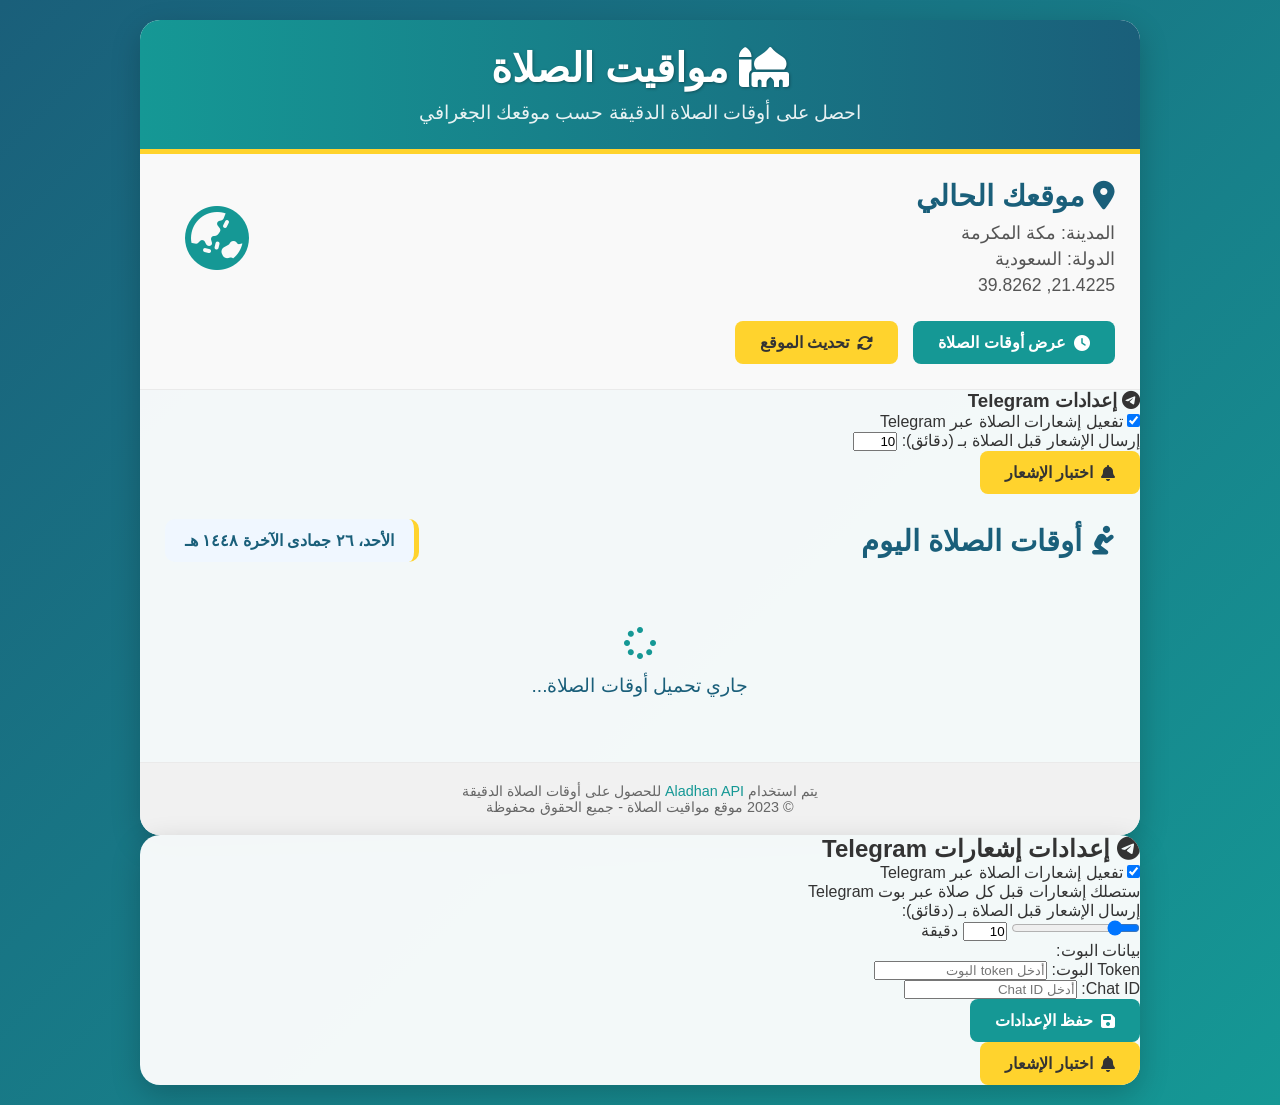
==== commit 3bff6dd5: "Add files via upload" ====
--- a/assets/index.html
+++ b/assets/index.html
@@ -3,7 +3,7 @@
 <head>
     <meta charset="UTF-8">
     <meta name="viewport" content="width=device-width, initial-scale=1.0">
-    <title>مواقيت الصلاة - إشعارات Telegram</title>
+    <title>مواقيت الصلاة - Aladhan API</title>
     <link rel="stylesheet" href="https://cdnjs.cloudflare.com/ajax/libs/font-awesome/6.4.0/css/all.min.css">
     <style>
         * {
@@ -48,13 +48,13 @@
             opacity: 0.9;
         }
         
-        .location-section, .telegram-section {
+        .location-section {
             padding: 25px;
             border-bottom: 1px solid #eaeaea;
             background-color: #f9f9f9;
         }
         
-        .location-info, .telegram-info {
+        .location-info {
             display: flex;
             flex-wrap: wrap;
             justify-content: space-between;
@@ -62,24 +62,24 @@
             margin-bottom: 20px;
         }
         
-        .location-details, .telegram-details {
+        .location-details {
             flex: 1;
             min-width: 300px;
         }
         
-        .location-details h2, .telegram-details h2 {
+        .location-details h2 {
             color: #1a5f7a;
             margin-bottom: 10px;
             font-size: 1.8rem;
         }
         
-        .location-details p, .telegram-details p {
+        .location-details p {
             font-size: 1.1rem;
             color: #555;
             margin-bottom: 5px;
         }
         
-        .location-icon, .telegram-icon {
+        .location-icon {
             font-size: 4rem;
             color: #159895;
             margin-left: 20px;
@@ -125,31 +125,11 @@
             transform: translateY(-2px);
         }
         
-        .btn-telegram {
-            background-color: #0088cc;
-            color: white;
-        }
-        
-        .btn-telegram:hover {
-            background-color: #006699;
-            transform: translateY(-2px);
-        }
-        
-        .btn-success {
-            background-color: #28a745;
-            color: white;
-        }
-        
-        .btn-success:hover {
-            background-color: #218838;
-            transform: translateY(-2px);
-        }
-        
-        .prayer-times, .notification-settings {
+        .prayer-times {
             padding: 25px;
         }
         
-        .prayer-header, .notification-header {
+        .prayer-header {
             display: flex;
             justify-content: space-between;
             align-items: center;
@@ -157,7 +137,7 @@
             flex-wrap: wrap;
         }
         
-        .prayer-header h2, .notification-header h2 {
+        .prayer-header h2 {
             color: #1a5f7a;
             font-size: 1.8rem;
         }
@@ -230,188 +210,6 @@
             display: inline-block;
         }
         
-        .notification-grid {
-            display: grid;
-            grid-template-columns: repeat(auto-fill, minmax(250px, 1fr));
-            gap: 20px;
-            margin-bottom: 25px;
-        }
-        
-        .notification-card {
-            background: white;
-            border-radius: 15px;
-            padding: 20px;
-            box-shadow: 0 5px 15px rgba(0, 0, 0, 0.08);
-            transition: all 0.3s ease;
-            border-top: 5px solid #0088cc;
-            position: relative;
-        }
-        
-        .notification-card:hover {
-            transform: translateY(-3px);
-            box-shadow: 0 8px 16px rgba(0, 0, 0, 0.12);
-        }
-        
-        .notification-card h3 {
-            color: #1a5f7a;
-            margin-bottom: 15px;
-            font-size: 1.4rem;
-            display: flex;
-            align-items: center;
-            gap: 10px;
-        }
-        
-        .notification-option {
-            display: flex;
-            justify-content: space-between;
-            align-items: center;
-            margin-bottom: 15px;
-            padding-bottom: 15px;
-            border-bottom: 1px solid #eee;
-        }
-        
-        .notification-option:last-child {
-            margin-bottom: 0;
-            padding-bottom: 0;
-            border-bottom: none;
-        }
-        
-        .notification-label {
-            font-size: 1.1rem;
-            color: #555;
-        }
-        
-        .switch {
-            position: relative;
-            display: inline-block;
-            width: 60px;
-            height: 30px;
-        }
-        
-        .switch input {
-            opacity: 0;
-            width: 0;
-            height: 0;
-        }
-        
-        .slider {
-            position: absolute;
-            cursor: pointer;
-            top: 0;
-            left: 0;
-            right: 0;
-            bottom: 0;
-            background-color: #ccc;
-            transition: .4s;
-            border-radius: 34px;
-        }
-        
-        .slider:before {
-            position: absolute;
-            content: "";
-            height: 22px;
-            width: 22px;
-            left: 4px;
-            bottom: 4px;
-            background-color: white;
-            transition: .4s;
-            border-radius: 50%;
-        }
-        
-        input:checked + .slider {
-            background-color: #28a745;
-        }
-        
-        input:checked + .slider:before {
-            transform: translateX(30px);
-        }
-        
-        .bot-config {
-            background-color: #f0f7ff;
-            padding: 20px;
-            border-radius: 10px;
-            margin-top: 20px;
-        }
-        
-        .form-group {
-            margin-bottom: 20px;
-        }
-        
-        .form-group label {
-            display: block;
-            margin-bottom: 8px;
-            font-weight: 600;
-            color: #1a5f7a;
-        }
-        
-        .form-group input {
-            width: 100%;
-            padding: 12px 15px;
-            border: 1px solid #ddd;
-            border-radius: 8px;
-            font-size: 1rem;
-            transition: all 0.3s ease;
-        }
-        
-        .form-group input:focus {
-            outline: none;
-            border-color: #159895;
-            box-shadow: 0 0 0 3px rgba(21, 152, 149, 0.2);
-        }
-        
-        .chat-id-section {
-            background-color: #e8f5e9;
-            padding: 15px;
-            border-radius: 8px;
-            margin-top: 15px;
-            border-right: 4px solid #4caf50;
-        }
-        
-        .chat-id-section h4 {
-            color: #2e7d32;
-            margin-bottom: 10px;
-            display: flex;
-            align-items: center;
-            gap: 10px;
-        }
-        
-        .chat-id-display {
-            display: flex;
-            gap: 10px;
-            align-items: center;
-            margin-top: 10px;
-        }
-        
-        .chat-id-display input {
-            flex: 1;
-            background-color: #f1f8e9;
-            font-family: monospace;
-        }
-        
-        .help-text {
-            font-size: 0.9rem;
-            color: #666;
-            margin-top: 5px;
-            line-height: 1.5;
-        }
-        
-        .telegram-link {
-            display: inline-block;
-            background-color: #0088cc;
-            color: white;
-            padding: 10px 20px;
-            border-radius: 8px;
-            text-decoration: none;
-            font-weight: 600;
-            margin-top: 10px;
-            transition: all 0.3s ease;
-        }
-        
-        .telegram-link:hover {
-            background-color: #006699;
-            transform: translateY(-2px);
-        }
-        
         .loading {
             text-align: center;
             padding: 40px;
@@ -434,26 +232,6 @@
             margin: 20px;
         }
         
-        .success-message {
-            text-align: center;
-            padding: 15px;
-            background-color: #d4edda;
-            border-radius: 8px;
-            color: #155724;
-            margin: 15px 0;
-            display: none;
-        }
-        
-        .warning-message {
-            text-align: center;
-            padding: 15px;
-            background-color: #fff3cd;
-            border-radius: 8px;
-            color: #856404;
-            margin: 15px 0;
-            border-right: 4px solid #ffc107;
-        }
-        
         footer {
             text-align: center;
             padding: 20px;
@@ -473,21 +251,17 @@
                 font-size: 2rem;
             }
             
-            .location-info, .telegram-info {
+            .location-info {
                 flex-direction: column;
                 text-align: center;
             }
             
-            .location-icon, .telegram-icon {
+            .location-icon {
                 margin: 15px 0;
             }
             
             .prayer-grid {
                 grid-template-columns: repeat(2, 1fr);
-            }
-            
-            .notification-grid {
-                grid-template-columns: 1fr;
             }
             
             .controls {
@@ -502,20 +276,6 @@
             
             .prayer-time {
                 font-size: 1.8rem;
-            }
-            
-            .switch {
-                width: 50px;
-                height: 25px;
-            }
-            
-            .slider:before {
-                height: 17px;
-                width: 17px;
-            }
-            
-            input:checked + .slider:before {
-                transform: translateX(25px);
             }
         }
     </style>
@@ -523,8 +283,8 @@
 <body>
     <div class="container">
         <header>
-            <h1><i class="fas fa-mosque"></i> مواقيت الصلاة - إشعارات Telegram</h1>
-            <p>احصل على تذكيرات تلقائية بأوقات الصلاة عبر بوت Telegram الخاص بك</p>
+            <h1><i class="fas fa-mosque"></i> مواقيت الصلاة</h1>
+            <p>احصل على أوقات الصلاة الدقيقة حسب موقعك الجغرافي</p>
         </header>
         
         <section class="location-section">
@@ -549,133 +309,33 @@
                 </button>
             </div>
         </section>
-        
-        <section class="telegram-section">
-            <div class="telegram-info">
-                <div class="telegram-details">
-                    <h2><i class="fab fa-telegram"></i> إعداد إشعارات Telegram</h2>
-                    <p>قم بإعداد بوت Telegram الخاص بك لتلقي تذكيرات تلقائية بأوقات الصلاة</p>
-                    <p id="botStatus" class="help-text">لم يتم إعداد البوت بعد</p>
-                </div>
-                <div class="telegram-icon">
-                    <i class="fab fa-telegram-plane"></i>
-                </div>
-            </div>
-            
-            <div class="bot-config">
-                <div class="warning-message" id="chatIdWarning">
-                    <i class="fas fa-exclamation-triangle"></i>
-                    <strong>ملاحظة مهمة:</strong> تحتاج إلى الحصول على معرف المحادثة (Chat ID) للإرسال إلى بوتك. اتبع الخطوات أدناه.
-                </div>
-                
-                <div class="form-group">
-                    <label for="botToken"><i class="fas fa-key"></i> رمز البوت (Bot Token)</label>
-                    <input type="text" id="botToken" placeholder="أدخل رمز البوت الذي حصلت عليه من BotFather">
-                    <p class="help-text">للحصول على رمز البوت، ابحث عن @BotFather في Telegram وأنشئ بوت جديد</p>
-                </div>
-                
-                <div class="form-group">
-                    <label for="botUsername"><i class="fas fa-robot"></i> اسم المستخدم الخاص بالبوت</label>
-                    <input type="text" id="botUsername" placeholder="مثال: MyPrayerBot">
-                </div>
-                
-                <div class="form-group">
-                    <label for="reminderMessage"><i class="fas fa-comment-alt"></i> نص التذكير</label>
-                    <input type="text" id="reminderMessage" placeholder="حان وقت صلاة {prayerName}" value="حان وقت صلاة {prayerName} - {prayerTime}">
-                    <p class="help-text">استخدم {prayerName} لاسم الصلاة، {prayerTime} لوقت الصلاة، {city} لاسم المدينة</p>
-                </div>
-                
-                <div class="chat-id-section">
-                    <h4><i class="fas fa-id-card"></i> معرف المحادثة (Chat ID)</h4>
-                    <p class="help-text">هذا المعرف ضروري لإرسال الرسائل إليك. للحصول عليه:</p>
-                    <ol class="help-text" style="padding-right: 20px; margin-top: 10px;">
-                        <li>ابدأ محادثة مع بوتك في Telegram</li>
-                        <li>أرسل رسالة أي نص للبوت</li>
-                        <li>ارجع إلى هذه الصفحة واضغط على "الحصول على Chat ID"</li>
-                    </ol>
-                    
-                    <div class="chat-id-display">
-                        <input type="text" id="chatId" placeholder="سيظهر هنا بعد الحصول عليه" readonly>
-                        <button class="btn-telegram" id="getChatId">
-                            <i class="fas fa-qrcode"></i> الحصول على Chat ID
-                        </button>
-                    </div>
-                    
-                    <p class="help-text" style="margin-top: 10px; color: #d32f2f;">
-                        <i class="fas fa-info-circle"></i> بدون Chat ID صالح، لا يمكن إرسال الرسائل إليك.
-                    </p>
-                </div>
-                
-                <div class="controls">
-                    <button class="btn-telegram" id="testBot">
-                        <i class="fas fa-vial"></i> اختبار الاتصال بالبوت
-                    </button>
-                    <button class="btn-telegram" id="sendTestMessage">
-                        <i class="fas fa-paper-plane"></i> إرسال رسالة تجريبية
-                    </button>
-                    <button class="btn-success" id="saveBotConfig">
-                        <i class="fas fa-save"></i> حفظ الإعدادات
-                    </button>
-                </div>
-                
-                <div id="successMessage" class="success-message">
-                    <i class="fas fa-check-circle"></i> تم حفظ الإعدادات بنجاح!
-                </div>
-                
-                <div class="help-text" style="margin-top: 20px;">
-                    <p><strong>خطوات إعداد البوت:</strong></p>
-                    <ol style="padding-right: 20px; margin-top: 10px;">
-                        <li>افتح تطبيق Telegram وابحث عن @BotFather</li>
-                        <li>أرسل الأمر /newbot لإنشاء بوت جديد</li>
-                        <li>اختر اسمًا للبوت (مثال: My Prayer Reminder)</li>
-                        <li>اختر اسم مستخدم للبوت ينتهي بـ bot (مثال: MyPrayerReminderBot)</li>
-                        <li>انسخ رمز البوت (Bot Token) وأدخله في الحقل أعلاه</li>
-                        <li>ابدأ محادثة مع البوت الذي أنشأته في Telegram</li>
-                        <li>اضغط على "الحصول على Chat ID"</li>
-                        <li>اضغط على "اختبار الاتصال بالبوت" للتأكد من عمل البوت</li>
-                    </ol>
-                    <a href="https://t.me/botfather" target="_blank" class="telegram-link">
-                        <i class="fab fa-telegram"></i> الانتقال إلى BotFather
-                    </a>
-                </div>
-            </div>
-        </section>
-        
-        <section class="notification-settings">
-            <div class="notification-header">
-                <h2><i class="fas fa-bell"></i> إعداد التذكيرات</h2>
-                <div class="date-info" id="todayDate">جاري التحميل...</div>
-            </div>
-            
-            <div class="notification-grid" id="notificationGrid">
-                <!-- سيتم ملء خيارات التذكير هنا -->
-            </div>
-            
-            <div class="controls">
-                <button class="btn-primary" id="enableAllNotifications">
-                    <i class="fas fa-toggle-on"></i> تفعيل جميع التذكيرات
+
+        <div class="telegram-settings">
+            <h3><i class="fab fa-telegram"></i> إعدادات Telegram</h3>
+            
+            <div class="setting-item">
+                <label>
+                    <input type="checkbox" id="enablePrayerNotifications" checked>
+                    تفعيل إشعارات الصلاة عبر Telegram
+                </label>
+            </div>
+            
+            <div class="setting-item">
+                <label>إرسال الإشعار قبل الصلاة بـ (دقائق):</label>
+                <input type="number" id="prayerNotificationTime" min="1" max="60" value="10">
+            </div>
+            
+            <div class="setting-item">
+                <button id="testTelegram" class="btn-secondary">
+                    <i class="fas fa-bell"></i> اختبار الإشعار
                 </button>
-                <button class="btn-secondary" id="disableAllNotifications">
-                    <i class="fas fa-toggle-off"></i> تعطيل جميع التذكيرات
-                </button>
-            </div>
-            
-            <div class="form-group" style="margin-top: 25px;">
-                <label for="advanceMinutes"><i class="fas fa-clock"></i> وقت التذكير المسبق (بالدقائق)</label>
-                <input type="number" id="advanceMinutes" min="0" max="60" value="5" style="width: 100px;">
-                <p class="help-text">عدد الدقائق قبل وقت الصلاة لإرسال التذكير (0 = في نفس وقت الصلاة)</p>
-            </div>
-            
-            <div class="help-text" style="margin-top: 20px; padding: 15px; background-color: #f8f9fa; border-radius: 8px;">
-                <p><strong>ملاحظة:</strong> التذكيرات تعمل فقط عندما تكون هذه الصفحة مفتوحة في متصفحك. 
-                للتشغيل المستمر، يمكنك استخدام خدمة استضافة بسيطة أو ترك نافذة المتصفح مفتوحة.</p>
-            </div>
-        </section>
+            </div>
+        </div>
         
         <section class="prayer-times">
             <div class="prayer-header">
                 <h2><i class="fas fa-pray"></i> أوقات الصلاة اليوم</h2>
-                <div class="date-info" id="prayerDate">جاري التحميل...</div>
+                <div class="date-info" id="todayDate">جاري التحميل...</div>
             </div>
             
             <div id="loading" class="loading">
@@ -685,7 +345,7 @@
             
             <div id="prayerContainer" style="display: none;">
                 <div class="prayer-grid" id="prayerGrid">
-                    <!-- سيتم ملء أوقات الصلاة هنا -->
+                    <!-- سيتم ملء أوقات الصلاة هنا بواسطة JavaScript -->
                 </div>
             </div>
             
@@ -699,6 +359,62 @@
             <p>© 2023 موقع مواقيت الصلاة - جميع الحقوق محفوظة</p>
         </footer>
     </div>
+
+
+    <!-- أضف هذا في مكان مناسب في صفحتك، مثلاً بعد قسم أوقات الصلاة -->
+<section class="telegram-settings-section">
+    <div class="container">
+        <div class="telegram-settings">
+            <h2><i class="fab fa-telegram"></i> إعدادات إشعارات Telegram</h2>
+            
+            <div class="setting-group">
+                <div class="setting-item">
+                    <label class="checkbox-label">
+                        <input type="checkbox" id="enablePrayerNotifications" checked>
+                        <span class="checkmark"></span>
+                        تفعيل إشعارات الصلاة عبر Telegram
+                    </label>
+                    <p class="setting-description">ستصلك إشعارات قبل كل صلاة عبر بوت Telegram</p>
+                </div>
+                
+                <div class="setting-item">
+                    <label for="prayerNotificationTime">إرسال الإشعار قبل الصلاة بـ (دقائق):</label>
+                    <div class="time-input">
+                        <input type="range" id="prayerNotificationTimeRange" min="1" max="60" value="10">
+                        <input type="number" id="prayerNotificationTime" min="1" max="60" value="10">
+                        <span>دقيقة</span>
+                    </div>
+                </div>
+                
+                <div class="setting-item">
+                    <label>بيانات البوت:</label>
+                    <div class="bot-info">
+                        <div class="input-group">
+                            <label for="telegramToken">Token البوت:</label>
+                            <input type="password" id="telegramToken" placeholder="أدخل token البوت">
+                        </div>
+                        <div class="input-group">
+                            <label for="telegramChatId">Chat ID:</label>
+                            <input type="text" id="telegramChatId" placeholder="أدخل Chat ID">
+                        </div>
+                    </div>
+                </div>
+                
+                <div class="actions">
+                    <button id="saveTelegramSettings" class="btn-primary">
+                        <i class="fas fa-save"></i> حفظ الإعدادات
+                    </button>
+                    <button id="testTelegram" class="btn-secondary">
+                        <i class="fas fa-bell"></i> اختبار الإشعار
+                    </button>
+                </div>
+            </div>
+        </div>
+    </div>
+</section>
+
+<!-- حاوية للإشعارات -->
+<div id="notifications"></div>
 
     <script>
         // عناصر DOM
@@ -706,33 +422,14 @@
         const countryElement = document.getElementById('country');
         const coordinatesElement = document.getElementById('coordinates');
         const todayDateElement = document.getElementById('todayDate');
-        const prayerDateElement = document.getElementById('prayerDate');
         const prayerGrid = document.getElementById('prayerGrid');
-        const notificationGrid = document.getElementById('notificationGrid');
         const loadingElement = document.getElementById('loading');
         const prayerContainer = document.getElementById('prayerContainer');
         const errorContainer = document.getElementById('errorContainer');
-        const successMessage = document.getElementById('successMessage');
-        const chatIdWarning = document.getElementById('chatIdWarning');
-        
-        // الأزرار
         const getPrayerTimesBtn = document.getElementById('getPrayerTimes');
         const refreshLocationBtn = document.getElementById('refreshLocation');
-        const testBotBtn = document.getElementById('testBot');
-        const sendTestMessageBtn = document.getElementById('sendTestMessage');
-        const getChatIdBtn = document.getElementById('getChatId');
-        const saveBotConfigBtn = document.getElementById('saveBotConfig');
-        const enableAllBtn = document.getElementById('enableAllNotifications');
-        const disableAllBtn = document.getElementById('disableAllNotifications');
-        
-        // عناصر إعدادات البوت
-        const botTokenInput = document.getElementById('botToken');
-        const botUsernameInput = document.getElementById('botUsername');
-        const reminderMessageInput = document.getElementById('reminderMessage');
-        const chatIdInput = document.getElementById('chatId');
-        const advanceMinutesInput = document.getElementById('advanceMinutes');
-        
-        // بيانات التطبيق
+        
+        // بيانات الموقع الافتراضية (سيتغير بناءً على موقع المستخدم)
         let userLocation = {
             latitude: null,
             longitude: null,
@@ -740,26 +437,10 @@
             country: 'غير محدد'
         };
         
+        // بيانات أوقات الصلاة
         let prayerTimes = null;
-        let botConfig = {
-            token: '',
-            username: '',
-            chatId: '',
-            reminderMessage: 'حان وقت صلاة {prayerName} - {prayerTime}',
-            enabledPrayers: {
-                Fajr: true,
-                Sunrise: true,
-                Dhuhr: true,
-                Asr: true,
-                Maghrib: true,
-                Isha: true
-            },
-            advanceMinutes: 5
-        };
-        
-        let nextReminderTimer = null;
-        
-        // أسماء الصلوات بالعربية وبياناتها
+        
+        // أسماء الصلوات بالعربية وروابط الأيقونات
         const prayers = [
             { name: 'الفجر', key: 'Fajr', icon: 'fas fa-sun' },
             { name: 'الشروق', key: 'Sunrise', icon: 'fas fa-sunrise' },
@@ -769,23 +450,13 @@
             { name: 'العشاء', key: 'Isha', icon: 'fas fa-moon' }
         ];
         
-        // عند تحميل الصفحة
+        // عند تحميل الصفحة، نجلب موقع المستخدم
         document.addEventListener('DOMContentLoaded', function() {
             getCurrentLocation();
             updateDate();
-            loadBotConfig();
-            setupNotificationOptions();
-            updateBotStatus();
-            
-            // تحميل أوقات الصلاة بعد 2 ثانية
-            setTimeout(() => {
-                if (userLocation.latitude && userLocation.longitude) {
-                    fetchPrayerTimes();
-                }
-            }, 2000);
         });
         
-        // أحداث الأزرار
+        // زر الحصول على أوقات الصلاة
         getPrayerTimesBtn.addEventListener('click', function() {
             if (userLocation.latitude && userLocation.longitude) {
                 fetchPrayerTimes();
@@ -795,18 +466,12 @@
             }
         });
         
+        // زر تحديث الموقع
         refreshLocationBtn.addEventListener('click', function() {
             getCurrentLocation();
         });
         
-        testBotBtn.addEventListener('click', testBotConnection);
-        sendTestMessageBtn.addEventListener('click', sendTestMessage);
-        getChatIdBtn.addEventListener('click', getChatIdFromBot);
-        saveBotConfigBtn.addEventListener('click', saveBotConfig);
-        enableAllBtn.addEventListener('click', enableAllNotifications);
-        disableAllBtn.addEventListener('click', disableAllNotifications);
-        
-        // دالة للحصول على الموقع الحالي
+        // دالة للحصول على الموقع الحالي للمستخدم
         function getCurrentLocation() {
             if (navigator.geolocation) {
                 navigator.geolocation.getCurrentPosition(
@@ -814,12 +479,15 @@
                         userLocation.latitude = position.coords.latitude;
                         userLocation.longitude = position.coords.longitude;
                         
+                        // تحديث واجهة الموقع
                         coordinatesElement.textContent = `${userLocation.latitude.toFixed(4)}, ${userLocation.longitude.toFixed(4)}`;
+                        
+                        // نحصل على اسم المدينة والدولة باستخدام API عكسي للجغرافيا
                         reverseGeocode(userLocation.latitude, userLocation.longitude);
                     },
                     function(error) {
                         console.error('خطأ في الحصول على الموقع:', error);
-                        // استخدام موقع افتراضي (مكة المكرمة)
+                        // استخدام موقع افتراضي (مكة المكرمة) في حالة رفض الإذن
                         userLocation.latitude = 21.4225;
                         userLocation.longitude = 39.8262;
                         userLocation.city = 'مكة المكرمة';
@@ -830,50 +498,101 @@
                     }
                 );
             } else {
-                alert('متصفحك لا يدعم خدمة تحديد الموقع');
-            }
-        }
-        
-        // دالة لعكس الجغرافيا
-        function reverseGeocode(lat, lng) {
-            fetch(`https://nominatim.openstreetmap.org/reverse?format=json&lat=${lat}&lon=${lng}`)
-                .then(response => response.json())
-                .then(data => {
-                    if (data.address) {
-                        userLocation.city = data.address.city || data.address.town || data.address.village || 'غير معروف';
-                        userLocation.country = data.address.country || 'غير معروف';
-                        updateLocationUI();
-                    }
-                })
-                .catch(error => {
-                    console.error('خطأ في عكس الجغرافيا:', error);
-                    userLocation.city = 'غير معروف';
-                    userLocation.country = 'غير معروف';
-                    updateLocationUI();
-                });
-        }
-        
-        // تحديث واجهة بيانات الموقع
+                alert('متصفحك لا يدخدم خدمة تحديد الموقع');
+            }
+        }
+        
+// دالة لعكس الجغرافيا (الحصول على اسم المدينة والدولة من الإحداثيات)
+function reverseGeocode(lat, lng) {
+    // استخدام Proxy على الخادم بدلاً من API مباشرة
+    fetch(`proxy.php?lat=${lat}&lon=${lng}`)
+        .then(response => response.json())
+        .then(data => {
+            if (data && data.address) {
+                userLocation.city = data.address.city || 
+                                   data.address.town || 
+                                   data.address.village || 
+                                   data.address.county || 
+                                   'غير معروف';
+                userLocation.country = data.address.country || 'غير معروف';
+                updateLocationUI();
+            } else {
+                userLocation.city = 'غير معروف';
+                userLocation.country = 'غير معروف';
+                updateLocationUI();
+            }
+        })
+        .catch(error => {
+            console.error('خطأ في عكس الجغرافيا:', error);
+            // استخدام API بديل
+            fallbackGeocode(lat, lng);
+        });
+}
+
+// دالة احتياطية لـ API بديل
+function fallbackGeocode(lat, lng) {
+    // استخدام API بديل لا يحتاج إلى CORS
+    const geodbApi = `https://geodb-cities-api.wirefreethought.com/v1/geo/locations/${lat}${lng}/nearbyCities?limit=1`;
+    
+    fetch(geodbApi)
+        .then(response => response.json())
+        .then(data => {
+            if (data.data && data.data.length > 0) {
+                userLocation.city = data.data[0].city || 'غير معروف';
+                userLocation.country = data.data[0].country || 'غير معروف';
+                updateLocationUI();
+            } else {
+                // إذا فشل جميع المحاولات
+                getCityFromPrayerAPI(lat, lng);
+            }
+        })
+        .catch(error => {
+            console.error('خطأ في API البديل:', error);
+            getCityFromPrayerAPI(lat, lng);
+        });
+}
+
+// استخدام Aladhan API للحصول على معلومات الموقع
+function getCityFromPrayerAPI(lat, lng) {
+    const apiUrl = `https://api.aladhan.com/v1/calendar?latitude=${lat}&longitude=${lng}&method=2`;
+    
+    fetch(apiUrl)
+        .then(response => response.json())
+        .then(data => {
+            if (data.code === 200) {
+                // Aladhan API قد تعيد اسم المدينة في بعض الأحيان
+                userLocation.city = 'مكة المكرمة'; // قيمة افتراضية
+                userLocation.country = 'السعودية';
+                updateLocationUI();
+            } else {
+                userLocation.city = 'غير معروف';
+                userLocation.country = 'غير معروف';
+                updateLocationUI();
+            }
+        });
+}
+        
+        // دالة لتحديث واجهة بيانات الموقع
         function updateLocationUI() {
             cityElement.textContent = `المدينة: ${userLocation.city}`;
             countryElement.textContent = `الدولة: ${userLocation.country}`;
         }
         
-        // تحديث التاريخ
+        // دالة لتحديث التاريخ الحالي
         function updateDate() {
             const now = new Date();
             const options = { weekday: 'long', year: 'numeric', month: 'long', day: 'numeric' };
-            const dateString = now.toLocaleDateString('ar-SA', options);
-            todayDateElement.textContent = dateString;
-            prayerDateElement.textContent = dateString;
-        }
-        
-        // جلب أوقات الصلاة
+            todayDateElement.textContent = now.toLocaleDateString('ar-SA', options);
+        }
+        
+        // دالة لجلب أوقات الصلاة من Aladhan API
         function fetchPrayerTimes() {
+            // إظهار مؤشر التحميل
             loadingElement.style.display = 'block';
             prayerContainer.style.display = 'none';
             errorContainer.style.display = 'none';
             
+            // استخدام Aladhan API للحصول على أوقات الصلاة
             const apiUrl = `https://api.aladhan.com/v1/timings?latitude=${userLocation.latitude}&longitude=${userLocation.longitude}&method=2`;
             
             fetch(apiUrl)
@@ -887,8 +606,6 @@
                     if (data.code === 200) {
                         prayerTimes = data.data.timings;
                         displayPrayerTimes();
-                        updateNotificationTimes();
-                        scheduleNextReminder();
                     } else {
                         throw new Error('API returned an error');
                     }
@@ -900,19 +617,25 @@
                 });
         }
         
-        // عرض أوقات الصلاة
+        // دالة لعرض أوقات الصلاة
         function displayPrayerTimes() {
+            // إخفاء مؤشر التحميل وإظهار النتائج
             loadingElement.style.display = 'none';
             prayerContainer.style.display = 'block';
+            
+            // مسح المحتوى القديم
             prayerGrid.innerHTML = '';
             
+            // إنشاء بطاقات الصلوات
             prayers.forEach(prayer => {
                 const prayerTime = prayerTimes[prayer.key];
                 if (prayerTime) {
                     const prayerCard = document.createElement('div');
                     prayerCard.className = 'prayer-card';
                     
+                    // تحديد إذا كانت هذه الصلاة هي القادمة
                     const isNextPrayer = checkIfNextPrayer(prayer.key);
+                    
                     if (isNextPrayer) {
                         prayerCard.classList.add('active');
                     }
@@ -931,18 +654,17 @@
             });
         }
         
-        // تنسيق وقت الصلاة
+        // دالة لتنسيق وقت الصلاة (إزالة +00)
         function formatPrayerTime(timeStr) {
             return timeStr.split(' ')[0];
         }
         
-        // التحقق من الصلاة القادمة
+        // دالة للتحقق من الصلاة القادمة
         function checkIfNextPrayer(prayerKey) {
-            if (!prayerTimes) return false;
-            
             const now = new Date();
-            const currentTime = now.getHours() * 60 + now.getMinutes();
-            
+            const currentTime = now.getHours() * 60 + now.getMinutes(); // الوقت الحالي بالدقائق
+            
+            // تحويل أوقات الصلاة إلى دقائق للمقارنة
             const prayerTimesInMinutes = {};
             
             prayers.forEach(prayer => {
@@ -954,8 +676,9 @@
                 }
             });
             
+            // البحث عن الصلاة القادمة
             let nextPrayerKey = null;
-            let minDifference = 24 * 60;
+            let minDifference = 24 * 60; // فرق كبير في البداية
             
             for (const key in prayerTimesInMinutes) {
                 const difference = prayerTimesInMinutes[key] - currentTime;
@@ -965,6 +688,7 @@
                 }
             }
             
+            // إذا لم نجد صلاة قادمة (أي أننا بعد العشاء)، فإن الفجر هو التالي
             if (!nextPrayerKey) {
                 nextPrayerKey = 'Fajr';
             }
@@ -972,392 +696,189 @@
             return nextPrayerKey === prayerKey;
         }
         
-        // إعداد خيارات الإشعارات
-        function setupNotificationOptions() {
-            notificationGrid.innerHTML = '';
-            
-            prayers.forEach(prayer => {
-                const notificationCard = document.createElement('div');
-                notificationCard.className = 'notification-card';
-                
-                const isEnabled = botConfig.enabledPrayers[prayer.key] || false;
-                
-                notificationCard.innerHTML = `
-                    <h3><i class="${prayer.icon}"></i> ${prayer.name}</h3>
-                    <div class="notification-option">
-                        <span class="notification-label">تفعيل التذكير</span>
-                        <label class="switch">
-                            <input type="checkbox" id="notify_${prayer.key}" ${isEnabled ? 'checked' : ''}>
-                            <span class="slider"></span>
-                        </label>
-                    </div>
-                    <div class="notification-option">
-                        <span class="notification-label">وقت الصلاة</span>
-                        <span id="time_${prayer.key}" class="notification-label">--:--</span>
-                    </div>
-                `;
-                
-                notificationGrid.appendChild(notificationCard);
-                
-                // إضافة حدث لمفتاح التبديل
-                const switchElement = notificationCard.querySelector(`#notify_${prayer.key}`);
-                switchElement.addEventListener('change', function() {
-                    botConfig.enabledPrayers[prayer.key] = this.checked;
-                    saveBotConfigToStorage();
-                });
-            });
-        }
-        
-        // تحديث أوقات الصلاة في قسم الإشعارات
-        function updateNotificationTimes() {
-            if (!prayerTimes) return;
-            
-            prayers.forEach(prayer => {
-                const timeElement = document.getElementById(`time_${prayer.key}`);
-                if (timeElement && prayerTimes[prayer.key]) {
-                    timeElement.textContent = formatPrayerTime(prayerTimes[prayer.key]);
+        // جلب أوقات الصلاة تلقائياً عند تحديد الموقع
+        setTimeout(() => {
+            if (userLocation.latitude && userLocation.longitude) {
+                fetchPrayerTimes();
+            }
+        }, 2000);
+
+
+        // إعدادات Telegram
+        const telegramSettings = {
+            enablePrayerNotifications: true,
+            prayerNotificationTime: 10
+        };
+
+        // دالة لحفظ إعدادات Telegram
+        function saveTelegramSettings() {
+            const settings = {
+                user_id: getUserId(), // تحتاج لدالة تحصل على ID المستخدم
+                prayer_notifications: telegramSettings.enablePrayerNotifications ? 1 : 0,
+                prayer_notification_time: telegramSettings.prayerNotificationTime
+            };
+            
+            fetch('save_telegram_settings.php', {
+                method: 'POST',
+                headers: {
+                    'Content-Type': 'application/json',
+                },
+                body: JSON.stringify(settings)
+            })
+            .then(response => response.json())
+            .then(data => {
+                if (data.success) {
+                    showNotification('تم حفظ الإعدادات بنجاح');
                 }
             });
         }
-        
-        // اختبار اتصال البوت
-        async function testBotConnection() {
-            const token = botTokenInput.value.trim();
-            
-            if (!token) {
-                alert('يرجى إدخال رمز البوت أولاً');
-                return;
-            }
-            
-            try {
-                testBotBtn.innerHTML = '<i class="fas fa-spinner fa-spin"></i> جاري الاختبار...';
-                testBotBtn.disabled = true;
-                
-                // اختبار واجهة برمجة تطبيقات Telegram
-                const response = await fetch(`https://api.telegram.org/bot${token}/getMe`);
-                const data = await response.json();
-                
-                if (data.ok) {
-                    alert(`✅ تم الاتصال بالبوت بنجاح!\n\nاسم البوت: ${data.result.first_name}\nمعرف البوت: @${data.result.username}`);
-                    
-                    // تحديث اسم المستخدم تلقائيًا
-                    botUsernameInput.value = data.result.username;
-                    updateBotStatus(true, data.result.first_name);
-                } else {
-                    throw new Error(data.description || 'فشل الاتصال بالبوت');
-                }
-            } catch (error) {
-                console.error('خطأ في اختبار البوت:', error);
-                alert(`❌ فشل الاتصال بالبوت: ${error.message}`);
-                updateBotStatus(false);
-            } finally {
-                testBotBtn.innerHTML = '<i class="fas fa-vial"></i> اختبار الاتصال بالبوت';
-                testBotBtn.disabled = false;
-            }
-        }
-        
-        // الحصول على Chat ID من البوت
-        async function getChatIdFromBot() {
-            const token = botTokenInput.value.trim();
-            
-            if (!token) {
-                alert('يرجى إدخال رمز البوت أولاً');
-                return;
-            }
-            
-            try {
-                getChatIdBtn.innerHTML = '<i class="fas fa-spinner fa-spin"></i> جاري البحث...';
-                getChatIdBtn.disabled = true;
-                
-                // الحصول على آخر التحديثات
-                const response = await fetch(`https://api.telegram.org/bot${token}/getUpdates`);
-                const data = await response.json();
-                
-                if (data.ok && data.result.length > 0) {
-                    // البحث عن آخر رسالة تحتوي على chat id
-                    const lastUpdate = data.result[data.result.length - 1];
-                    let chatId = null;
-                    
-                    if (lastUpdate.message) {
-                        chatId = lastUpdate.message.chat.id;
-                    } else if (lastUpdate.channel_post) {
-                        chatId = lastUpdate.channel_post.chat.id;
-                    } else if (lastUpdate.edited_message) {
-                        chatId = lastUpdate.edited_message.chat.id;
-                    }
-                    
-                    if (chatId) {
-                        chatIdInput.value = chatId;
-                        botConfig.chatId = chatId;
-                        saveBotConfigToStorage();
-                        
-                        alert(`✅ تم الحصول على Chat ID: ${chatId}`);
-                        chatIdWarning.style.display = 'none';
-                    } else {
-                        throw new Error('لم يتم العثور على Chat ID في التحديثات. يرجى إرسال رسالة إلى البوت أولاً.');
-                    }
-                } else {
-                    throw new Error('لم يتم العثور على تحديثات. يرجى إرسال رسالة إلى البوت أولاً.');
-                }
-            } catch (error) {
-                console.error('خطأ في الحصول على Chat ID:', error);
-                alert(`❌ فشل الحصول على Chat ID: ${error.message}\n\nيرجى التأكد من:\n1. بدأت محادثة مع البوت\n2. أرسلت رسالة إلى البوت\n3. انتظرت بضع ثواني ثم حاول مرة أخرى`);
-            } finally {
-                getChatIdBtn.innerHTML = '<i class="fas fa-qrcode"></i> الحصول على Chat ID';
-                getChatIdBtn.disabled = false;
-            }
-        }
-        
-        // إرسال رسالة تجريبية
-        async function sendTestMessage() {
-            const token = botTokenInput.value.trim();
-            const chatId = chatIdInput.value.trim();
-            
-            if (!token) {
-                alert('يرجى إدخال رمز البوت أولاً');
-                return;
-            }
-            
-            if (!chatId) {
-                alert('يرجى الحصول على Chat ID أولاً');
-                return;
-            }
-            
-            try {
-                sendTestMessageBtn.innerHTML = '<i class="fas fa-spinner fa-spin"></i> جاري الإرسال...';
-                sendTestMessageBtn.disabled = true;
-                
-                const message = `🔔 اختبار: بوت التذكير بأوقات الصلاة يعمل بشكل صحيح!\n\n📍 الموقع: ${userLocation.city}\n📅 التاريخ: ${new Date().toLocaleDateString('ar-SA')}`;
-                
-                const response = await fetch(`https://api.telegram.org/bot${token}/sendMessage`, {
-                    method: 'POST',
-                    headers: {
-                        'Content-Type': 'application/json',
-                    },
-                    body: JSON.stringify({
-                        chat_id: chatId,
-                        text: message,
-                        parse_mode: 'HTML'
-                    })
-                });
-                
-                const data = await response.json();
-                
-                if (data.ok) {
-                    alert(`✅ تم إرسال الرسالة التجريبية بنجاح!\n\nرقم الرسالة: ${data.result.message_id}`);
-                } else {
-                    throw new Error(data.description || 'فشل إرسال الرسالة');
-                }
-            } catch (error) {
-                console.error('خطأ في إرسال الرسالة:', error);
-                alert(`❌ فشل إرسال الرسالة: ${error.message}`);
-            } finally {
-                sendTestMessageBtn.innerHTML = '<i class="fas fa-paper-plane"></i> إرسال رسالة تجريبية';
-                sendTestMessageBtn.disabled = false;
-            }
-        }
-        
-        // حفظ إعدادات البوت
-        function saveBotConfig() {
-            botConfig.token = botTokenInput.value.trim();
-            botConfig.username = botUsernameInput.value.trim();
-            botConfig.chatId = chatIdInput.value.trim();
-            botConfig.reminderMessage = reminderMessageInput.value.trim() || 'حان وقت صلاة {prayerName} - {prayerTime}';
-            botConfig.advanceMinutes = parseInt(advanceMinutesInput.value) || 5;
-            
-            saveBotConfigToStorage();
-            
-            // عرض رسالة النجاح
-            successMessage.style.display = 'block';
-            setTimeout(() => {
-                successMessage.style.display = 'none';
-            }, 3000);
-            
-            // إعادة جدولة التذكيرات
-            scheduleNextReminder();
-        }
-        
-        // حفظ الإعدادات في localStorage
-        function saveBotConfigToStorage() {
-            localStorage.setItem('prayerBotConfig', JSON.stringify(botConfig));
-            updateBotStatus();
-        }
-        
-        // تحميل إعدادات البوت من localStorage
-        function loadBotConfig() {
-            const savedConfig = localStorage.getItem('prayerBotConfig');
-            if (savedConfig) {
-                try {
-                    const parsedConfig = JSON.parse(savedConfig);
-                    botConfig = { ...botConfig, ...parsedConfig };
-                    
-                    // تحديث واجهة المستخدم
-                    botTokenInput.value = botConfig.token;
-                    botUsernameInput.value = botConfig.username;
-                    chatIdInput.value = botConfig.chatId;
-                    reminderMessageInput.value = botConfig.reminderMessage;
-                    advanceMinutesInput.value = botConfig.advanceMinutes;
-                    
-                    // تحديث مفاتيح التبديل
-                    prayers.forEach(prayer => {
-                        const switchElement = document.getElementById(`notify_${prayer.key}`);
-                        if (switchElement) {
-                            switchElement.checked = botConfig.enabledPrayers[prayer.key] || false;
-                        }
-                    });
-                } catch (error) {
-                    console.error('خطأ في تحميل إعدادات البوت:', error);
-                }
-            }
-        }
-        
-        // تحديث حالة البوت المعروضة
-        function updateBotStatus(isConnected, botName) {
-            const botStatusElement = document.getElementById('botStatus');
-            
-            if (botConfig.token) {
-                if (botConfig.chatId) {
-                    if (isConnected === true) {
-                        botStatusElement.innerHTML = `<span style="color: green;"><i class="fas fa-check-circle"></i> متصل - ${botName} (Chat ID: ${botConfig.chatId})</span>`;
-                    } else {
-                        botStatusElement.innerHTML = `<span style="color: orange;"><i class="fas fa-exclamation-circle"></i> تم الإعداد - Chat ID: ${botConfig.chatId}</span>`;
-                    }
-                    chatIdWarning.style.display = 'none';
-                } else {
-                    botStatusElement.innerHTML = `<span style="color: orange;"><i class="fas fa-exclamation-circle"></i> تم إدخال رمز البوت - يحتاج Chat ID</span>`;
-                    chatIdWarning.style.display = 'block';
-                }
-            } else {
-                botStatusElement.innerHTML = `<span style="color: red;"><i class="fas fa-times-circle"></i> لم يتم إعداد البوت بعد</span>`;
-                chatIdWarning.style.display = 'block';
-            }
-        }
-        
-        // تفعيل جميع التذكيرات
-        function enableAllNotifications() {
-            prayers.forEach(prayer => {
-                botConfig.enabledPrayers[prayer.key] = true;
-                const switchElement = document.getElementById(`notify_${prayer.key}`);
-                if (switchElement) {
-                    switchElement.checked = true;
+
+        // اختبار إرسال إشعار
+        document.getElementById('testTelegram').addEventListener('click', function() {
+            fetch('test_telegram.php', {
+                method: 'POST',
+                headers: {
+                    'Content-Type': 'application/json',
+                },
+                body: JSON.stringify({
+                    user_id: getUserId()
+                })
+            })
+            .then(response => response.json())
+            .then(data => {
+                if (data.success) {
+                    showNotification('تم إرسال الإشعار التجريبي');
                 }
             });
-            saveBotConfigToStorage();
-        }
-        
-        // تعطيل جميع التذكيرات
-        function disableAllNotifications() {
-            prayers.forEach(prayer => {
-                botConfig.enabledPrayers[prayer.key] = false;
-                const switchElement = document.getElementById(`notify_${prayer.key}`);
-                if (switchElement) {
-                    switchElement.checked = false;
-                }
-            });
-            saveBotConfigToStorage();
-        }
-        
-        // جدولة التذكير القادم
-        function scheduleNextReminder() {
-            if (!prayerTimes || !botConfig.token || !botConfig.chatId) {
-                console.log('لا يمكن جدولة التذكير: بيانات غير مكتملة');
-                return;
-            }
-            
-            // إلغاء المؤقت السابق
-            if (nextReminderTimer) {
-                clearTimeout(nextReminderTimer);
-            }
-            
-            const now = new Date();
-            const currentTime = now.getHours() * 60 + now.getMinutes();
-            const advanceMinutes = botConfig.advanceMinutes || 0;
-            
-            let nextPrayer = null;
-            let minDifference = 24 * 60;
-            
-            // البحث عن أقرب صلاة مفعلة
-            prayers.forEach(prayer => {
-                if (prayerTimes[prayer.key] && botConfig.enabledPrayers[prayer.key]) {
-                    const timeParts = prayerTimes[prayer.key].split(':');
-                    const prayerTime = parseInt(timeParts[0]) * 60 + parseInt(timeParts[1]);
-                    let difference = prayerTime - advanceMinutes - currentTime;
-                    
-                    // إذا كان الوقت قد فات اليوم، نضيف 24 ساعة
-                    if (difference < 0) {
-                        difference += 24 * 60;
-                    }
-                    
-                    if (difference < minDifference) {
-                        minDifference = difference;
-                        nextPrayer = prayer;
-                    }
-                }
-            });
-            
-            if (nextPrayer) {
-                const timeParts = prayerTimes[nextPrayer.key].split(':');
-                const prayerTime = parseInt(timeParts[0]) * 60 + parseInt(timeParts[1]);
-                
-                // حساب الوقت حتى التذكير التالي (بالمللي ثانية)
-                let timeUntilReminder = minDifference * 60 * 1000;
-                
-                console.log(`سيتم إرسال تذكير لصلاة ${nextPrayer.name} بعد ${Math.round(timeUntilReminder / 60000)} دقيقة`);
-                
-                // جدولة التذكير
-                nextReminderTimer = setTimeout(() => {
-                    sendPrayerReminder(nextPrayer);
-                    scheduleNextReminder(); // جدولة التذكير التالي
-                }, timeUntilReminder);
-            } else {
-                console.log('لا توجد صلوات مفعلة للتذكير');
-            }
-        }
-        
-        // إرسال تذكير الصلاة
-        async function sendPrayerReminder(prayer) {
-            if (!botConfig.token || !botConfig.chatId || !prayerTimes) {
-                console.log('لا يمكن إرسال التذكير: بيانات غير مكتملة');
-                return;
-            }
-            
-            try {
-                const prayerTime = formatPrayerTime(prayerTimes[prayer.key]);
-                
-                // تنسيق رسالة التذكير
-                let message = botConfig.reminderMessage
-                    .replace(/{prayerName}/g, prayer.name)
-                    .replace(/{prayerTime}/g, prayerTime)
-                    .replace(/{city}/g, userLocation.city);
-                
-                // إضافة الوقت المتبقي للتذكير المسبق
-                if (botConfig.advanceMinutes > 0) {
-                    message += `\n⏰ (تذكير مسبق: ${botConfig.advanceMinutes} دقيقة)`;
-                }
-                
-                const response = await fetch(`https://api.telegram.org/bot${botConfig.token}/sendMessage`, {
-                    method: 'POST',
-                    headers: {
-                        'Content-Type': 'application/json',
-                    },
-                    body: JSON.stringify({
-                        chat_id: botConfig.chatId,
-                        text: message,
-                        parse_mode: 'HTML'
-                    })
-                });
-                
-                const data = await response.json();
-                
-                if (data.ok) {
-                    console.log(`✅ تم إرسال تذكير صلاة ${prayer.name} بنجاح`);
-                } else {
-                    console.error('❌ فشل إرسال التذكير:', data.description);
-                }
-            } catch (error) {
-                console.error('خطأ في إرسال التذكير:', error);
-            }
-        }
+        });
+
+
+
+        // دالة للحصول على ID المستخدم من localStorage أو Session
+function getUserId() {
+    // محاولة الحصول من localStorage أولاً
+    let userId = localStorage.getItem('user_id');
+    
+    if (!userId) {
+        // إذا لم يكن موجوداً، يمكنك:
+        // 1. استخدام قيمة افتراضية للاختبار
+        userId = '1'; // أو أي ID افتراضي
+        
+        // 2. أو طلب تسجيل الدخول
+        // redirectToLogin();
+    }
+    
+    return userId;
+}
+
+// دالة للحصول على token Telegram للمستخدم
+function getUserTelegramToken() {
+    return localStorage.getItem('telegram_token') || '';
+}
+
+// دالة للحصول على chat_id Telegram للمستخدم
+function getUserChatId() {
+    return localStorage.getItem('telegram_chat_id') || '';
+}
+
+// دالة لعرض إشعار للمستخدم
+function showNotification(message, type = 'success') {
+    // إنصراف عنصر الإشعار
+    const notification = document.createElement('div');
+    notification.className = `notification ${type}`;
+    notification.innerHTML = `
+        <div class="notification-content">
+            <i class="fas fa-${type === 'success' ? 'check-circle' : 'exclamation-circle'}"></i>
+            <span>${message}</span>
+        </div>
+        <button class="notification-close">
+            <i class="fas fa-times"></i>
+        </button>
+    `;
+    
+    // إضافة للإشعارات إلى الصفحة
+    const container = document.getElementById('notifications') || createNotificationContainer();
+    container.appendChild(notification);
+    
+    // إزالة الإشعار بعد 5 ثواني
+    setTimeout(() => {
+        notification.remove();
+    }, 5000);
+    
+    // إضافة حدث إغلاق
+    notification.querySelector('.notification-close').addEventListener('click', () => {
+        notification.remove();
+    });
+}
+
+// دالة لإنشاء حاوية الإشعارات إذا لم تكن موجودة
+function createNotificationContainer() {
+    const container = document.createElement('div');
+    container.id = 'notifications';
+    container.style.cssText = `
+        position: fixed;
+        top: 20px;
+        right: 20px;
+        z-index: 1000;
+        max-width: 350px;
+    `;
+    document.body.appendChild(container);
+    return container;
+}
+
+// أضف هذا CSS للإشعارات
+const notificationStyles = `
+    .notification {
+        background: white;
+        border-radius: 8px;
+        padding: 15px;
+        margin-bottom: 10px;
+        box-shadow: 0 4px 12px rgba(0,0,0,0.15);
+        border-left: 4px solid #159895;
+        animation: slideIn 0.3s ease;
+    }
+    
+    .notification.error {
+        border-left-color: #e74c3c;
+    }
+    
+    .notification.warning {
+        border-left-color: #f39c12;
+    }
+    
+    .notification-content {
+        display: flex;
+        align-items: center;
+        gap: 10px;
+    }
+    
+    .notification-close {
+        background: none;
+        border: none;
+        cursor: pointer;
+        color: #999;
+        margin-left: auto;
+        padding: 0;
+        width: 20px;
+        height: 20px;
+    }
+    
+    @keyframes slideIn {
+        from {
+            transform: translateX(100%);
+            opacity: 0;
+        }
+        to {
+            transform: translateX(0);
+            opacity: 1;
+        }
+    }
+`;
+
+// إضافة الأنماط للصفحة
+const styleSheet = document.createElement('style');
+styleSheet.textContent = notificationStyles;
+document.head.appendChild(styleSheet);
     </script>
 </body>
-</html>+</html>
